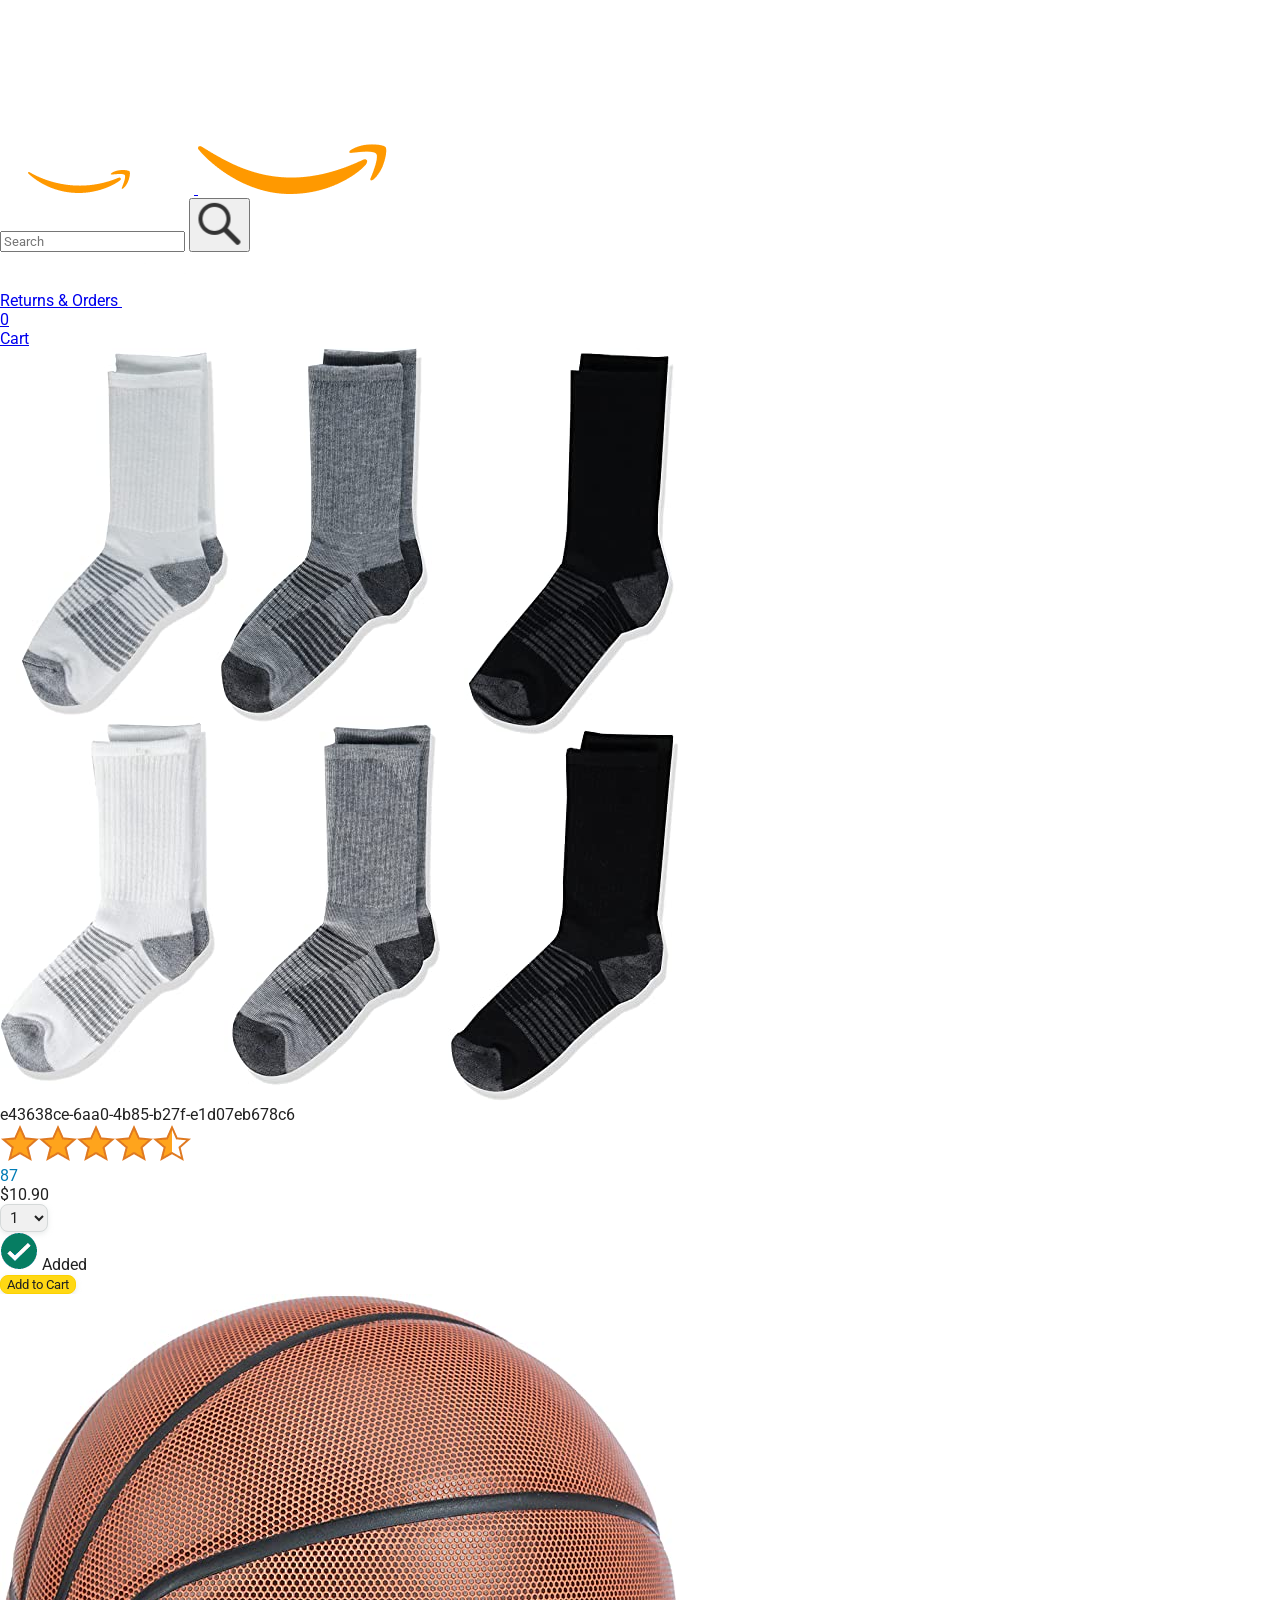
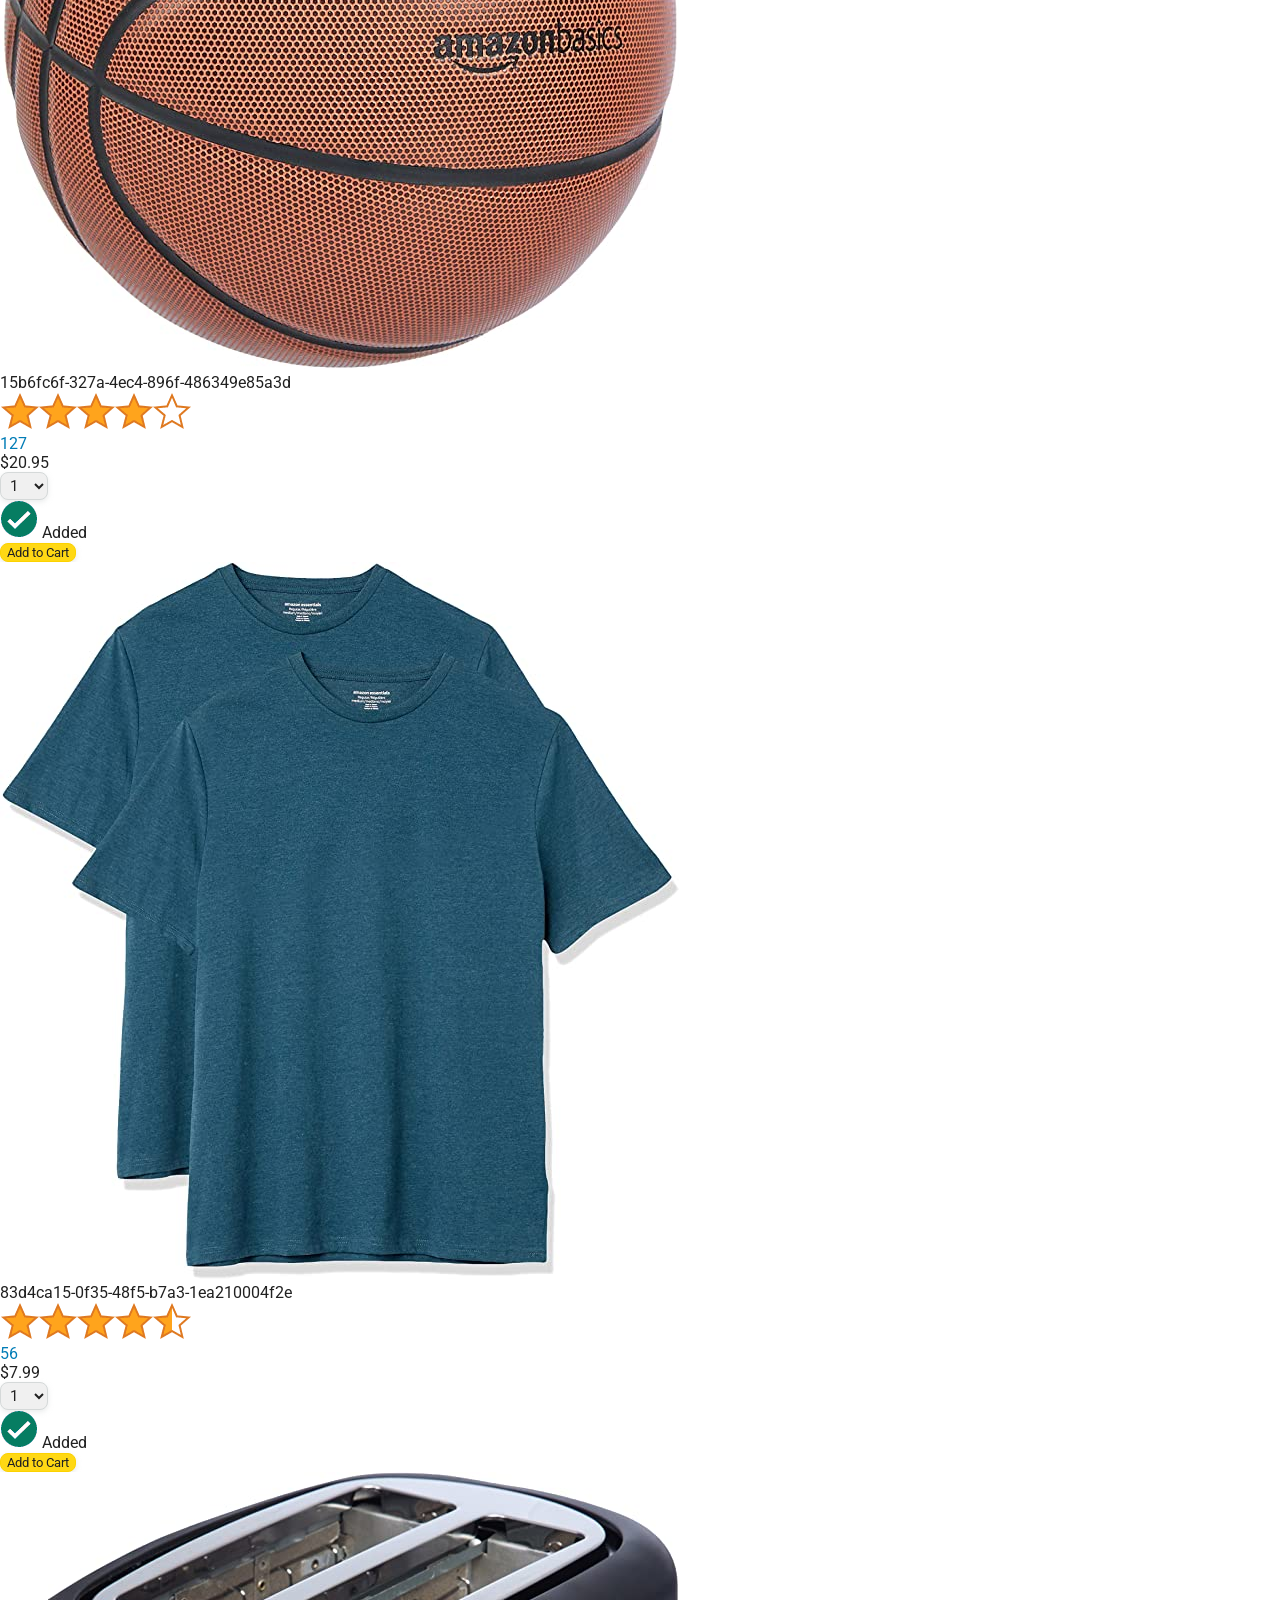
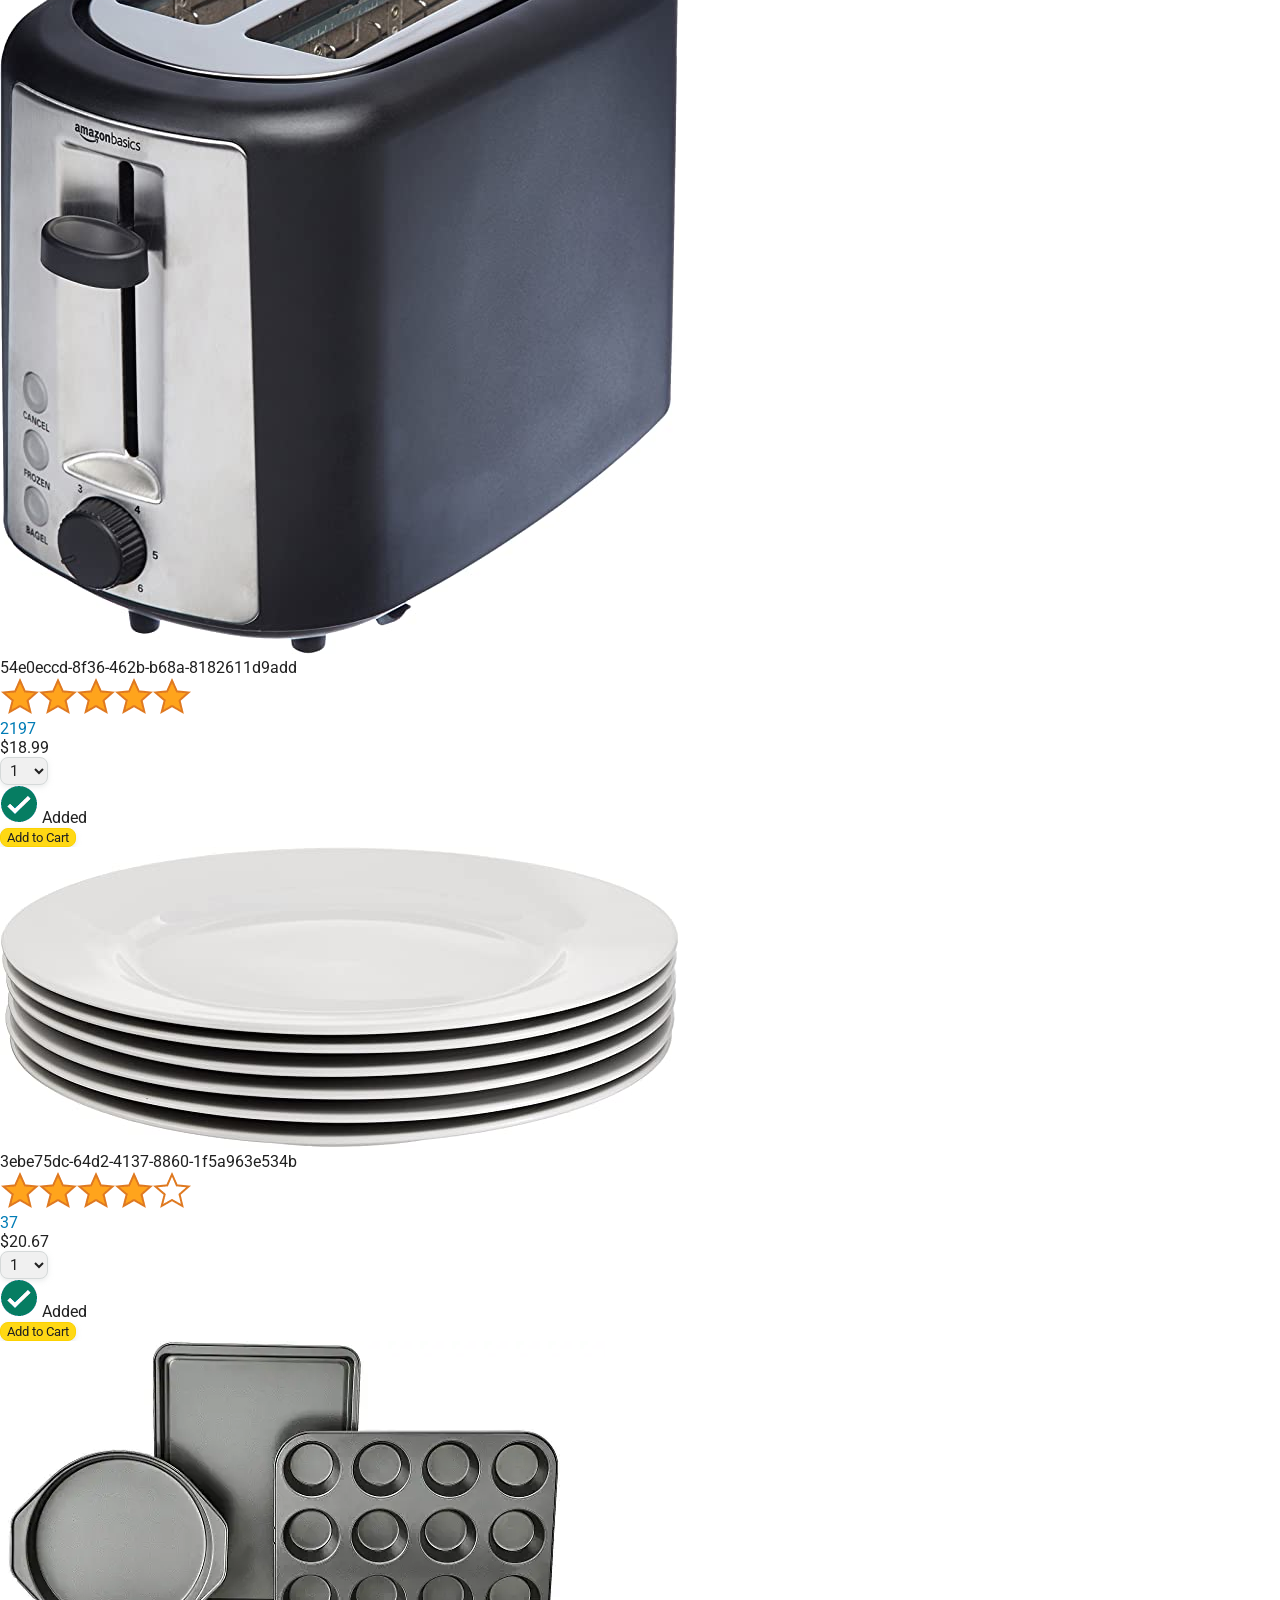
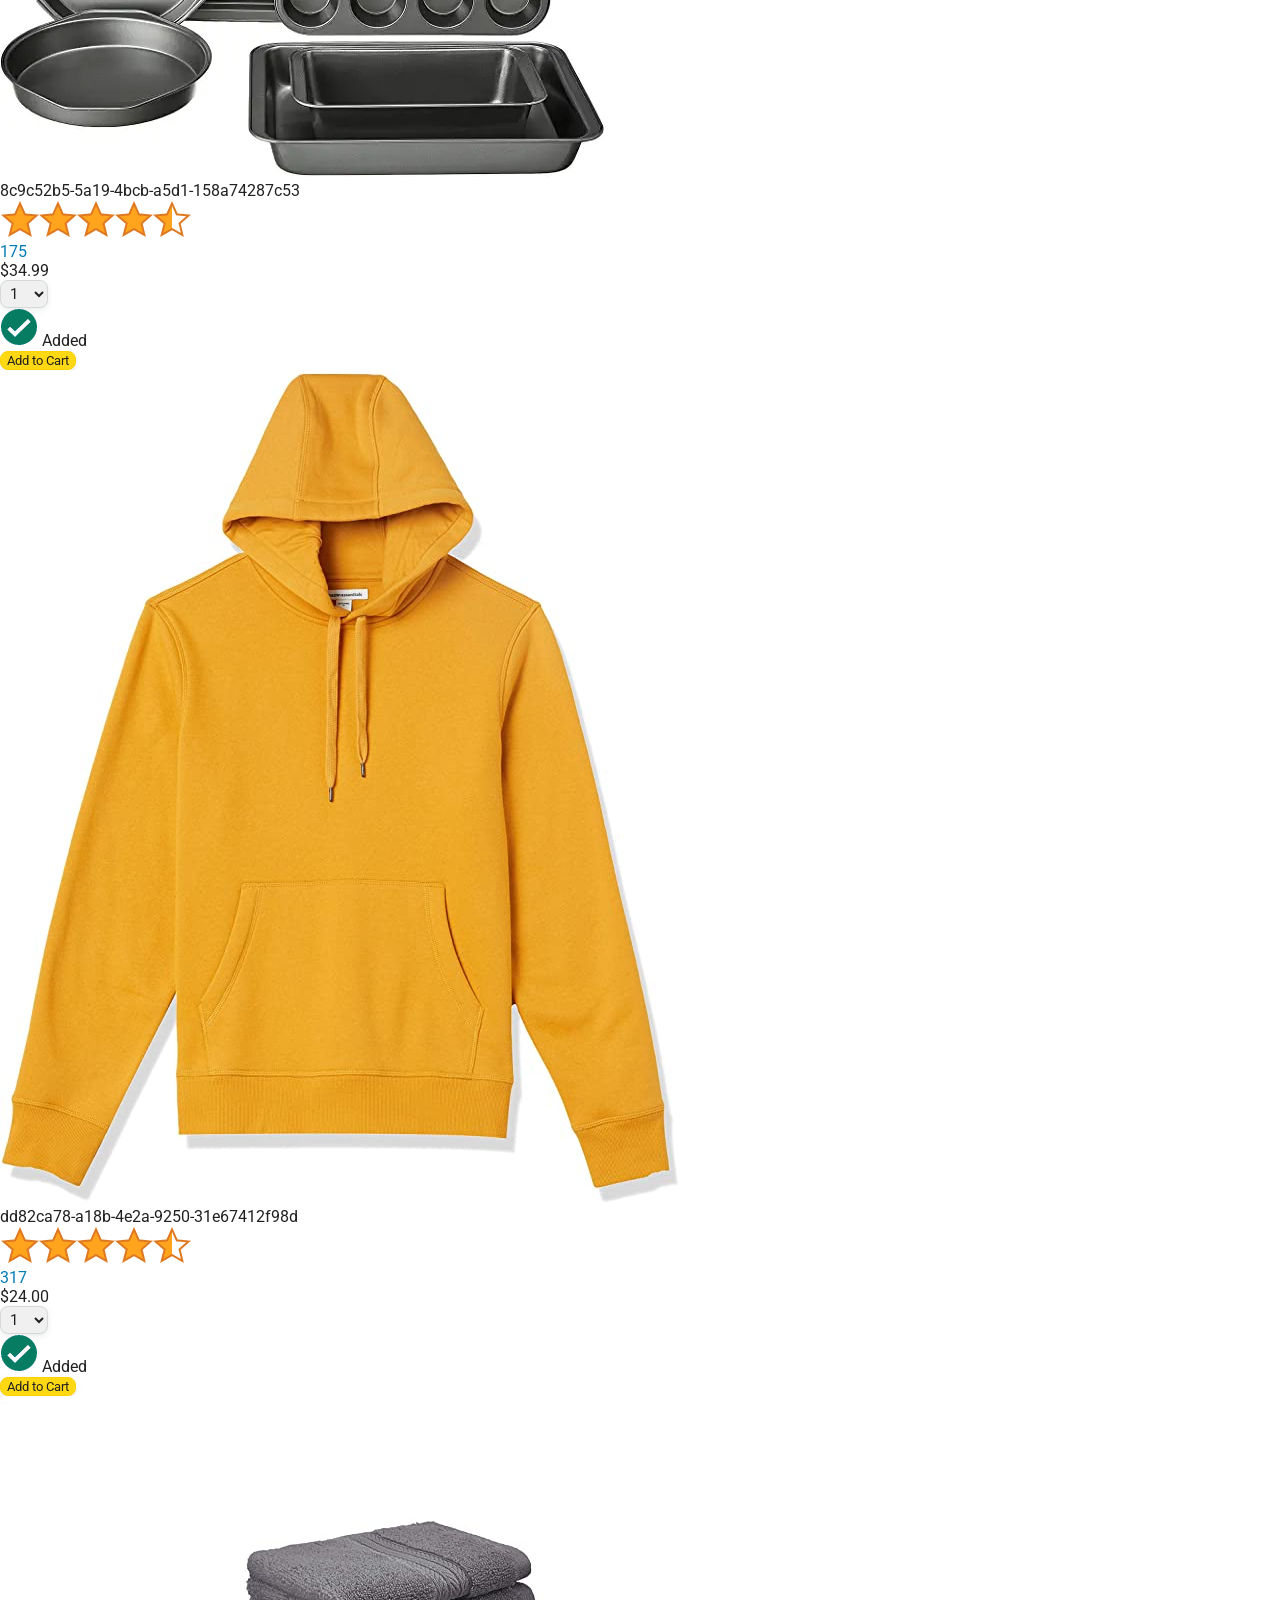
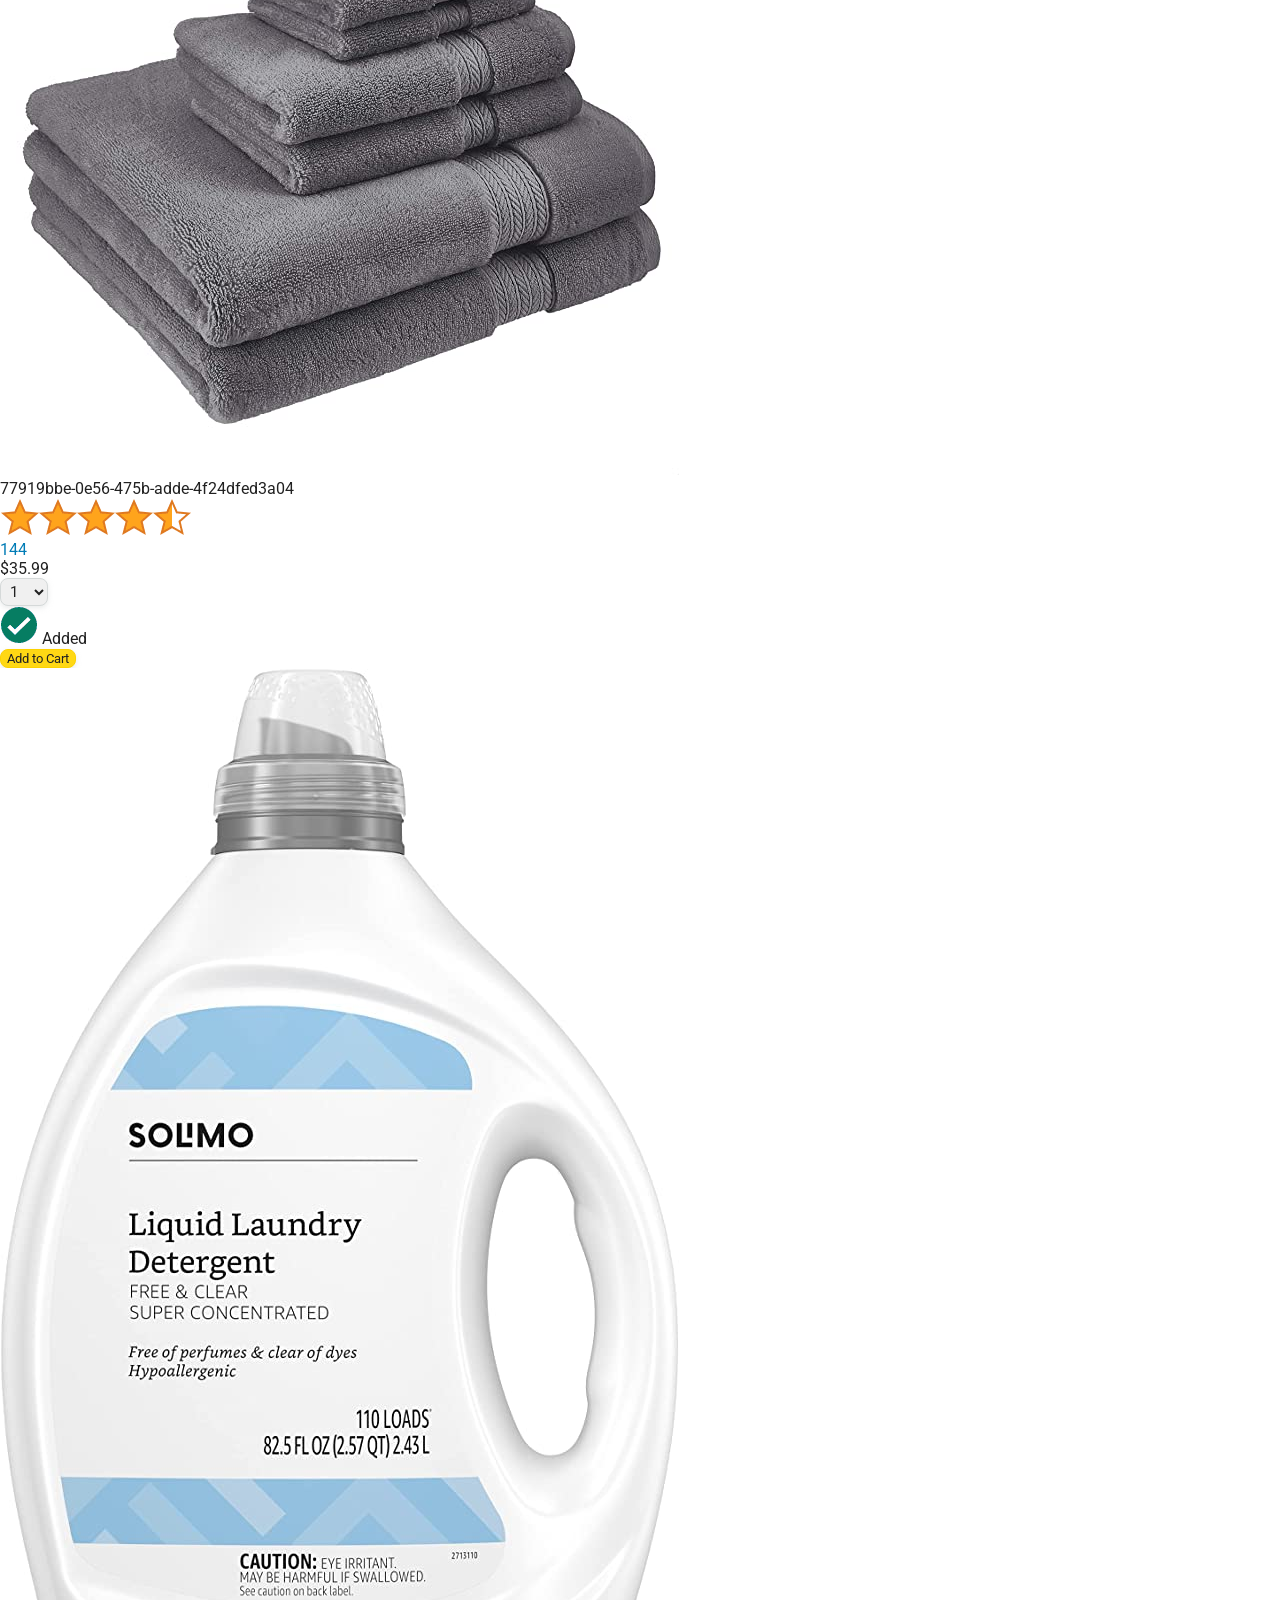
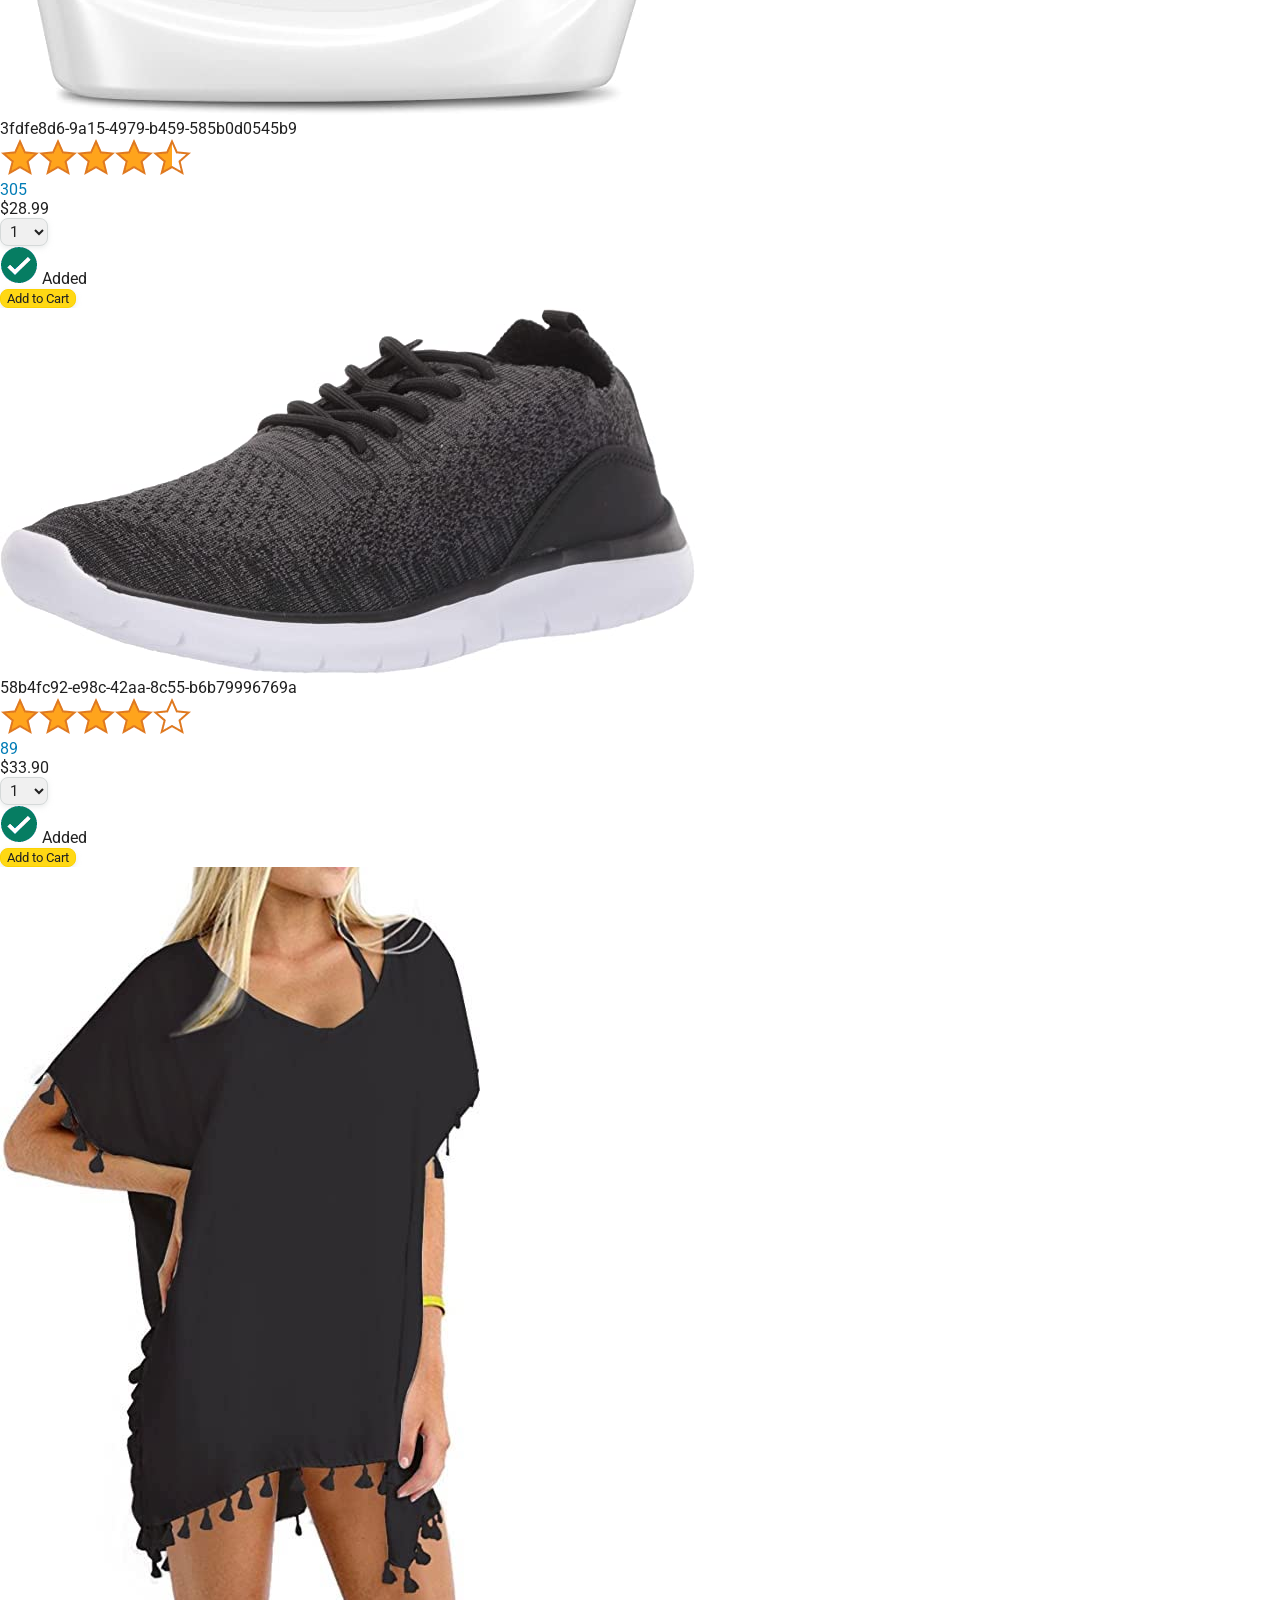
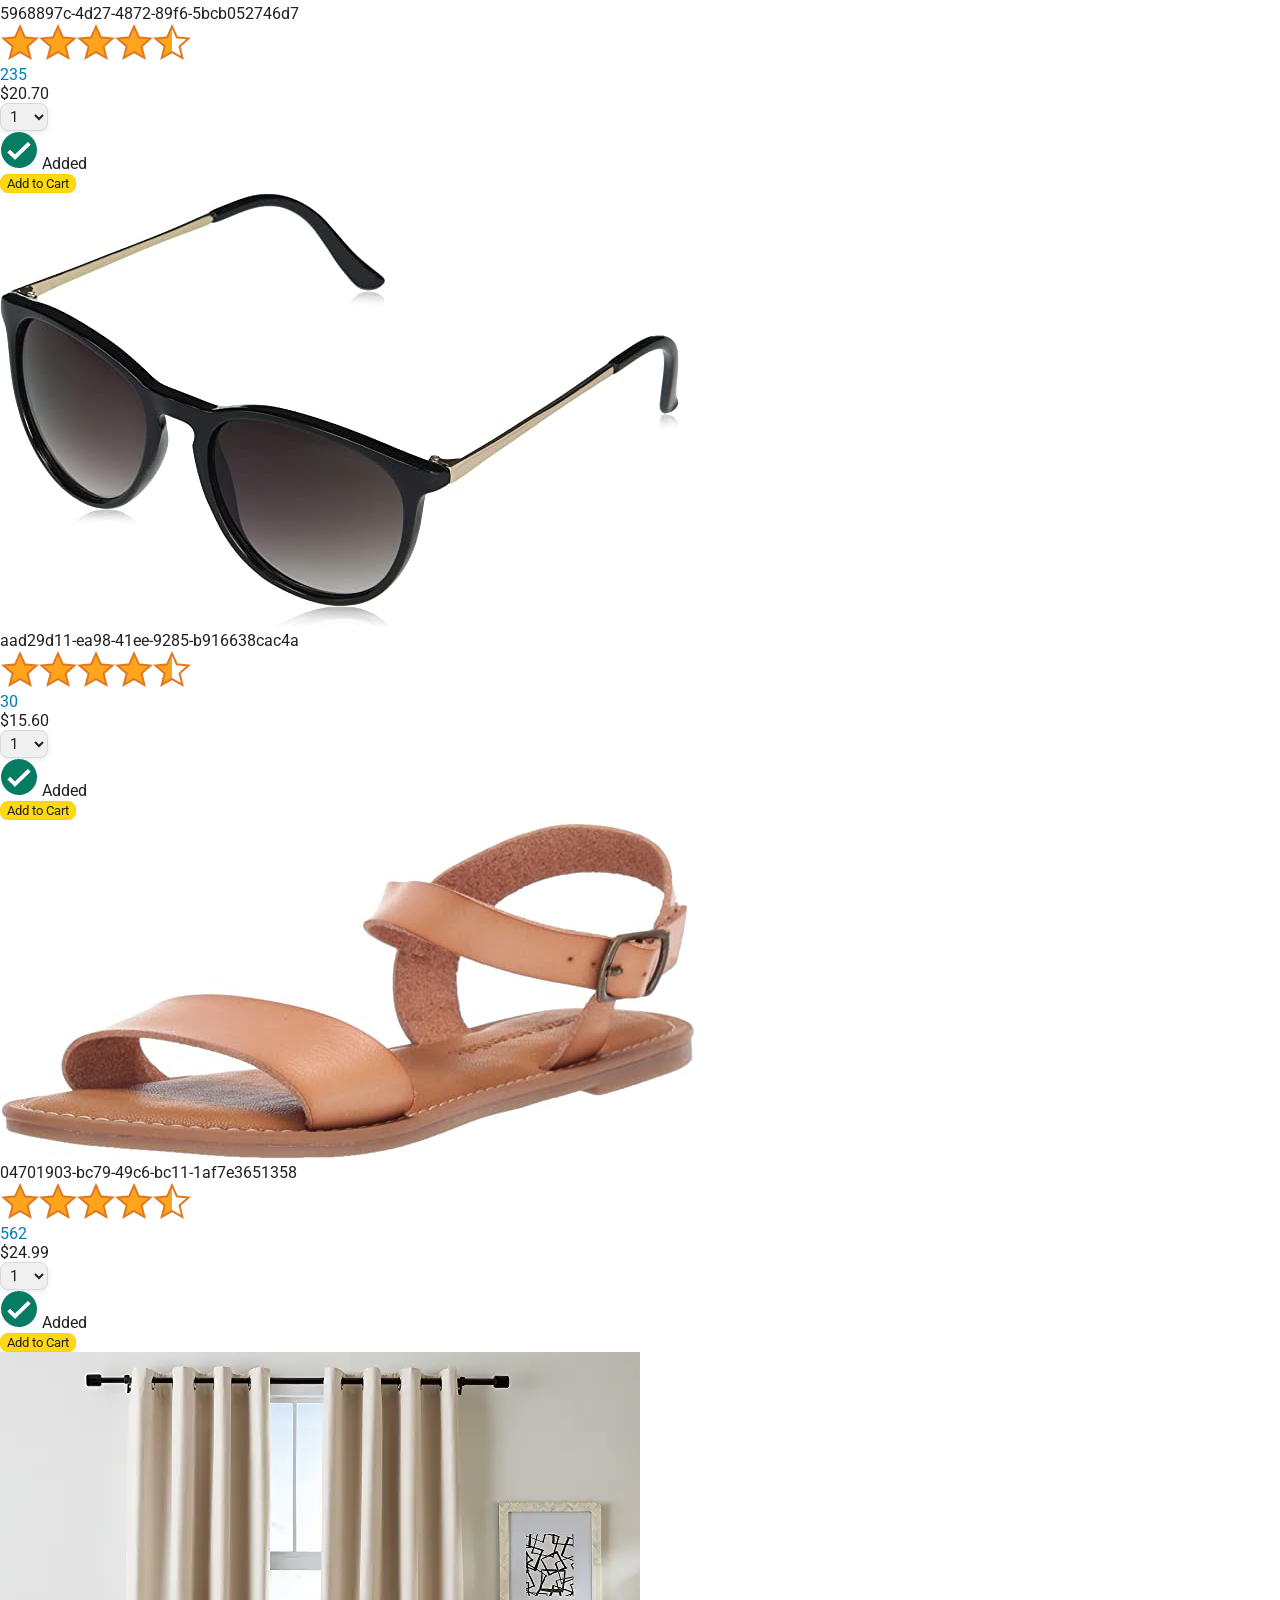
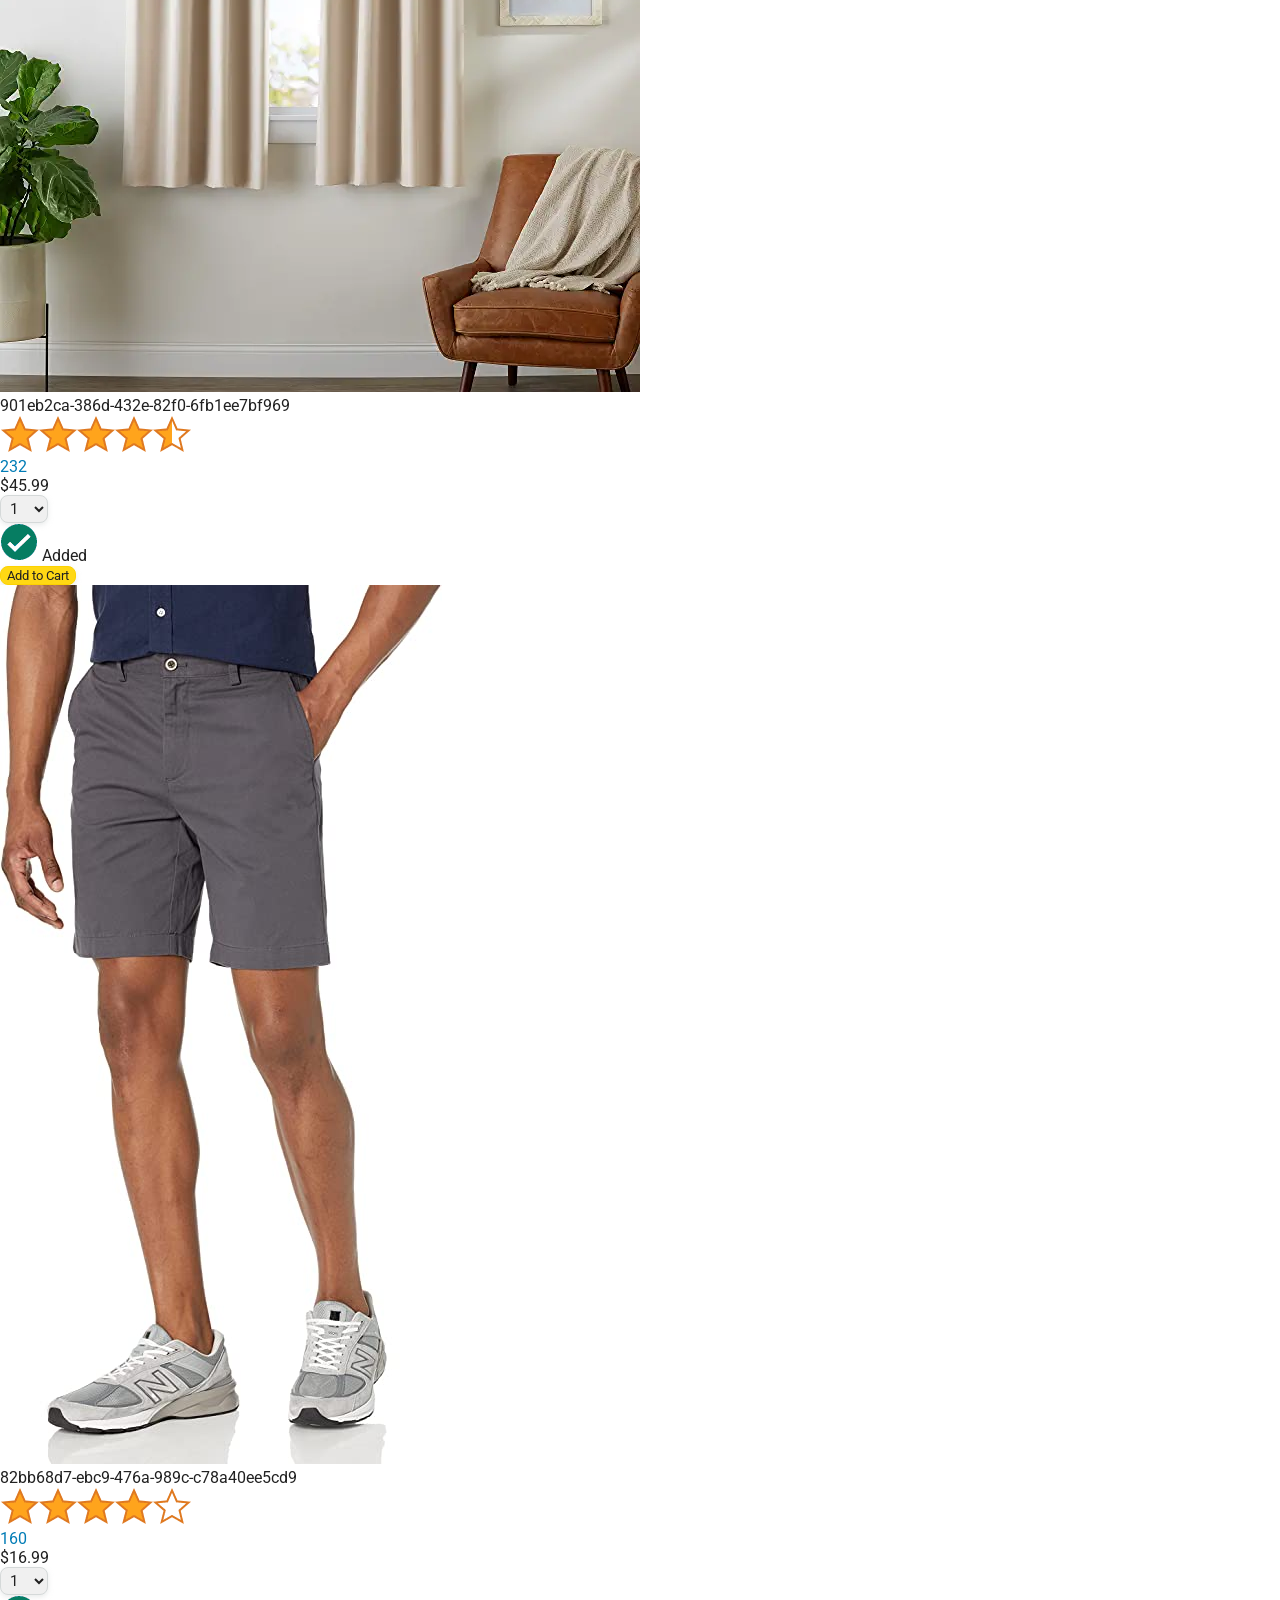
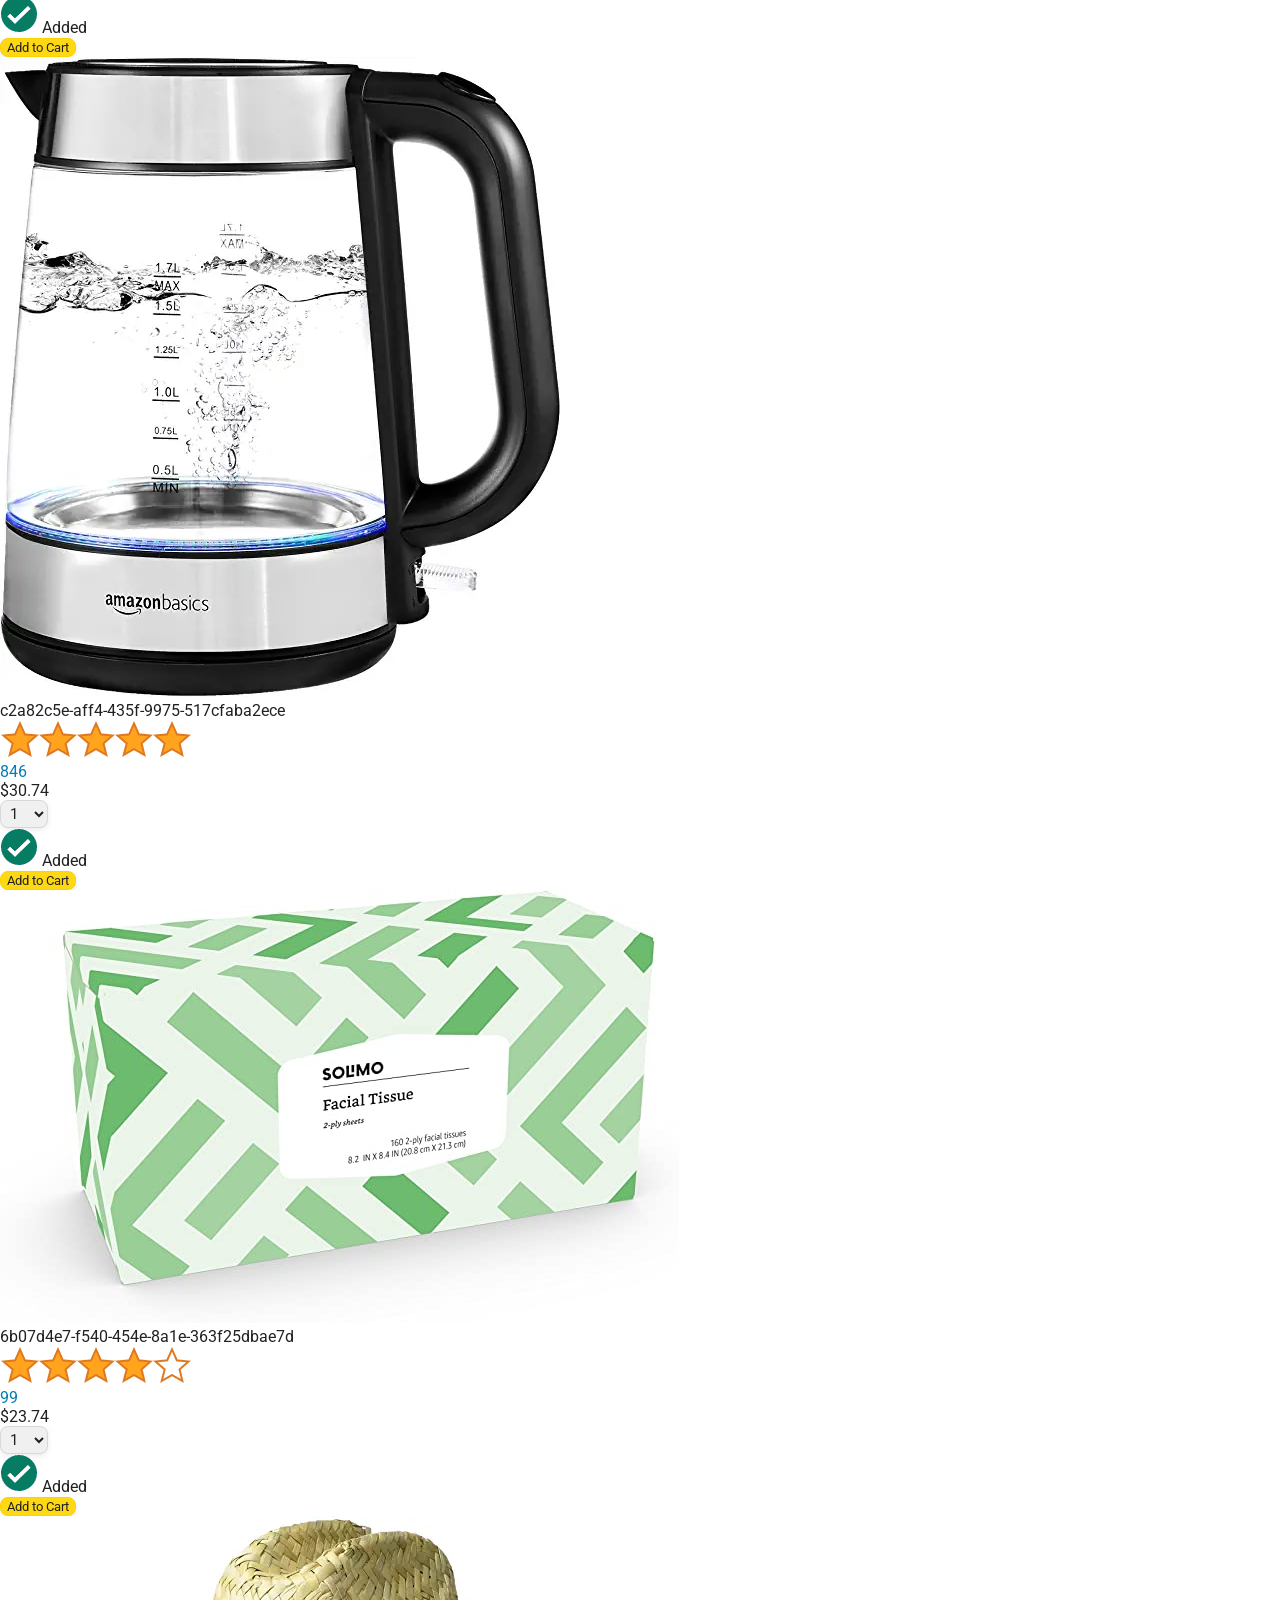
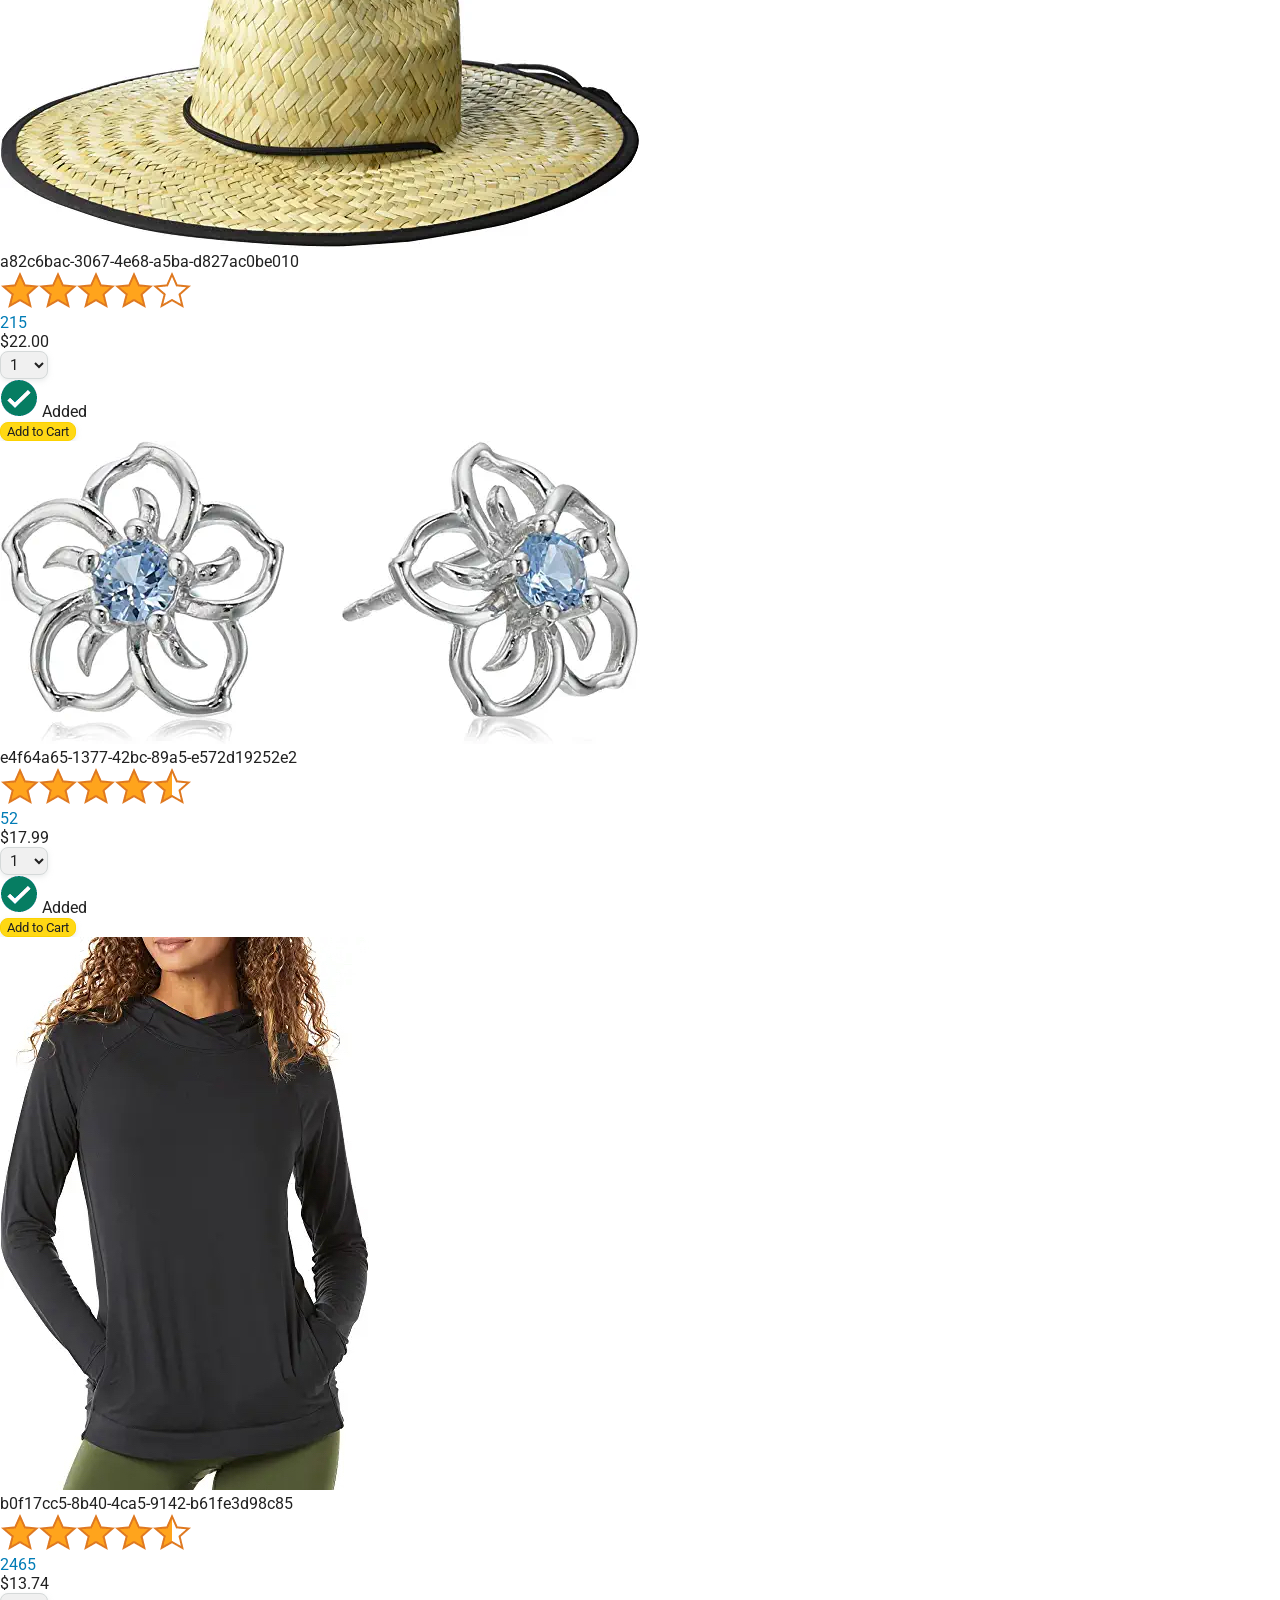
==== amazon.html @ c7f65129 "Make the cart Quantity interactive" ====
<!DOCTYPE html>
<html>
  <head>
    <title>Amazon Project</title>

    <!-- This code is needed for responsive design to work.
      (Responsive design = make the website look good on
      smaller screen sizes like a phone or a tablet). -->
    <meta name="viewport" content="width=device-width, initial-scale=1">

    <!-- Load a font called Roboto from Google Fonts. -->
    <link rel="preconnect" href="https://fonts.googleapis.com">
    <link rel="preconnect" href="https://fonts.gstatic.com" crossorigin>
    <link href="https://fonts.googleapis.com/css2?family=Roboto:wght@400;500;700&display=swap" rel="stylesheet">

    <!-- Here are the CSS files for this page. -->
    <link rel="stylesheet" href="styles/shared/general.css">
    <link rel="stylesheet" href="styles/shared/amazon-header.css">
    <link rel="stylesheet" href="styles/pages/amazon.css">
  </head>
  <body>
    <div class="amazon-header">
      <div class="amazon-header-left-section">
        <a href="amazon.html" class="header-link">
          <img class="amazon-logo"
            src="images/amazon-logo-white.png">
          <img class="amazon-mobile-logo"
            src="images/amazon-mobile-logo-white.png">
        </a>
      </div>

      <div class="amazon-header-middle-section">
        <input class="search-bar" type="text" placeholder="Search">

        <button class="search-button">
          <img class="search-icon" src="images/icons/search-icon.png">
        </button>
      </div>

      <div class="amazon-header-right-section">
        <a class="orders-link header-link" href="orders.html">
          <span class="returns-text">Returns</span>
          <span class="orders-text">& Orders</span>
        </a>

        <a class="cart-link header-link" href="checkout.html">
          <img class="cart-icon" src="images/icons/cart-icon.png">
          <div class="cart-quantity js-cart-quantity">0</div>
          <div class="cart-text">Cart</div>
        </a>
      </div>
    </div>
    
    <div class="main">
      <div class="products-grid js-products-grid">
        
      </div>
    </div>
    <script src="data/cart.js"></script>
    <script src="data/products.js"></script>
    <script src="scripts/amazon.js"></script>
  </body>
</html>
---- styles/shared/general.css ----
body {
  font-family: Roboto, Arial;
  color: rgb(33, 33, 33);
  /* The <body> element has a default margin of 8px
     on all sides. This removes the default margins. */
  margin: 0;
}

/* <p> elements have a default margin on the top
   and bottom. This removes the default margins. */
p {
  margin: 0;
}

button {
  cursor: pointer;
}

select {
  cursor: pointer;
}

input, select, button {
  font-family: Roboto, Arial;
}

.button-primary {
  color: rgb(33, 33, 33);
  background-color: rgb(255, 216, 20);
  border: 1px solid rgb(252, 210, 0);
  border-radius: 8px;
  cursor: pointer;
  box-shadow: 0 2px 5px rgba(213, 217, 217, 0.5);
}

.button-primary:hover {
  background-color: rgb(247, 202, 0);
  border: 1px solid rgb(242, 194, 0);
}

.button-primary:active {
  background: rgb(255, 216, 20);
  border-color: rgb(252, 210, 0);
  box-shadow: none;
}

.button-secondary {
  color: rgb(33, 33, 33);
  background: white;
  border: 1px solid rgb(213, 217, 217);
  border-radius: 8px;
  cursor: pointer;
  box-shadow: 0 2px 5px rgba(213, 217, 217, 0.5);
}

.button-secondary:hover {
  background-color: rgb(247, 250, 250);
}

.button-secondary:active {
  background-color: rgb(237, 253, 255);
  box-shadow: none;
}

/* These styles will limit text to 2 lines. Anything
   beyond 2 lines will be replaced with "..."
   You can find this code by using an A.I. tool or by
   searching in Google.
   https://css-tricks.com/almanac/properties/l/line-clamp/ */
.limit-text-to-2-lines {
  display: -webkit-box;
  -webkit-line-clamp: 2;
  -webkit-box-orient: vertical;
  overflow: hidden;
}

.link-primary {
  color: rgb(1, 124, 182);
  cursor: pointer;
}

.link-primary:hover {
  color: rgb(196, 80, 0);
}

/* Styles for dropdown selectors. */
select {
  color: rgb(33, 33, 33);
  background-color: rgb(240, 240, 240);
  border: 1px solid rgb(213, 217, 217);
  border-radius: 8px;
  padding: 3px 5px;
  font-size: 15px;
  cursor: pointer;
  box-shadow: 0 2px 5px rgba(213, 217, 217, 0.5);
}

select:focus,
input:focus {
  outline: 2px solid rgb(255, 153, 0);
}
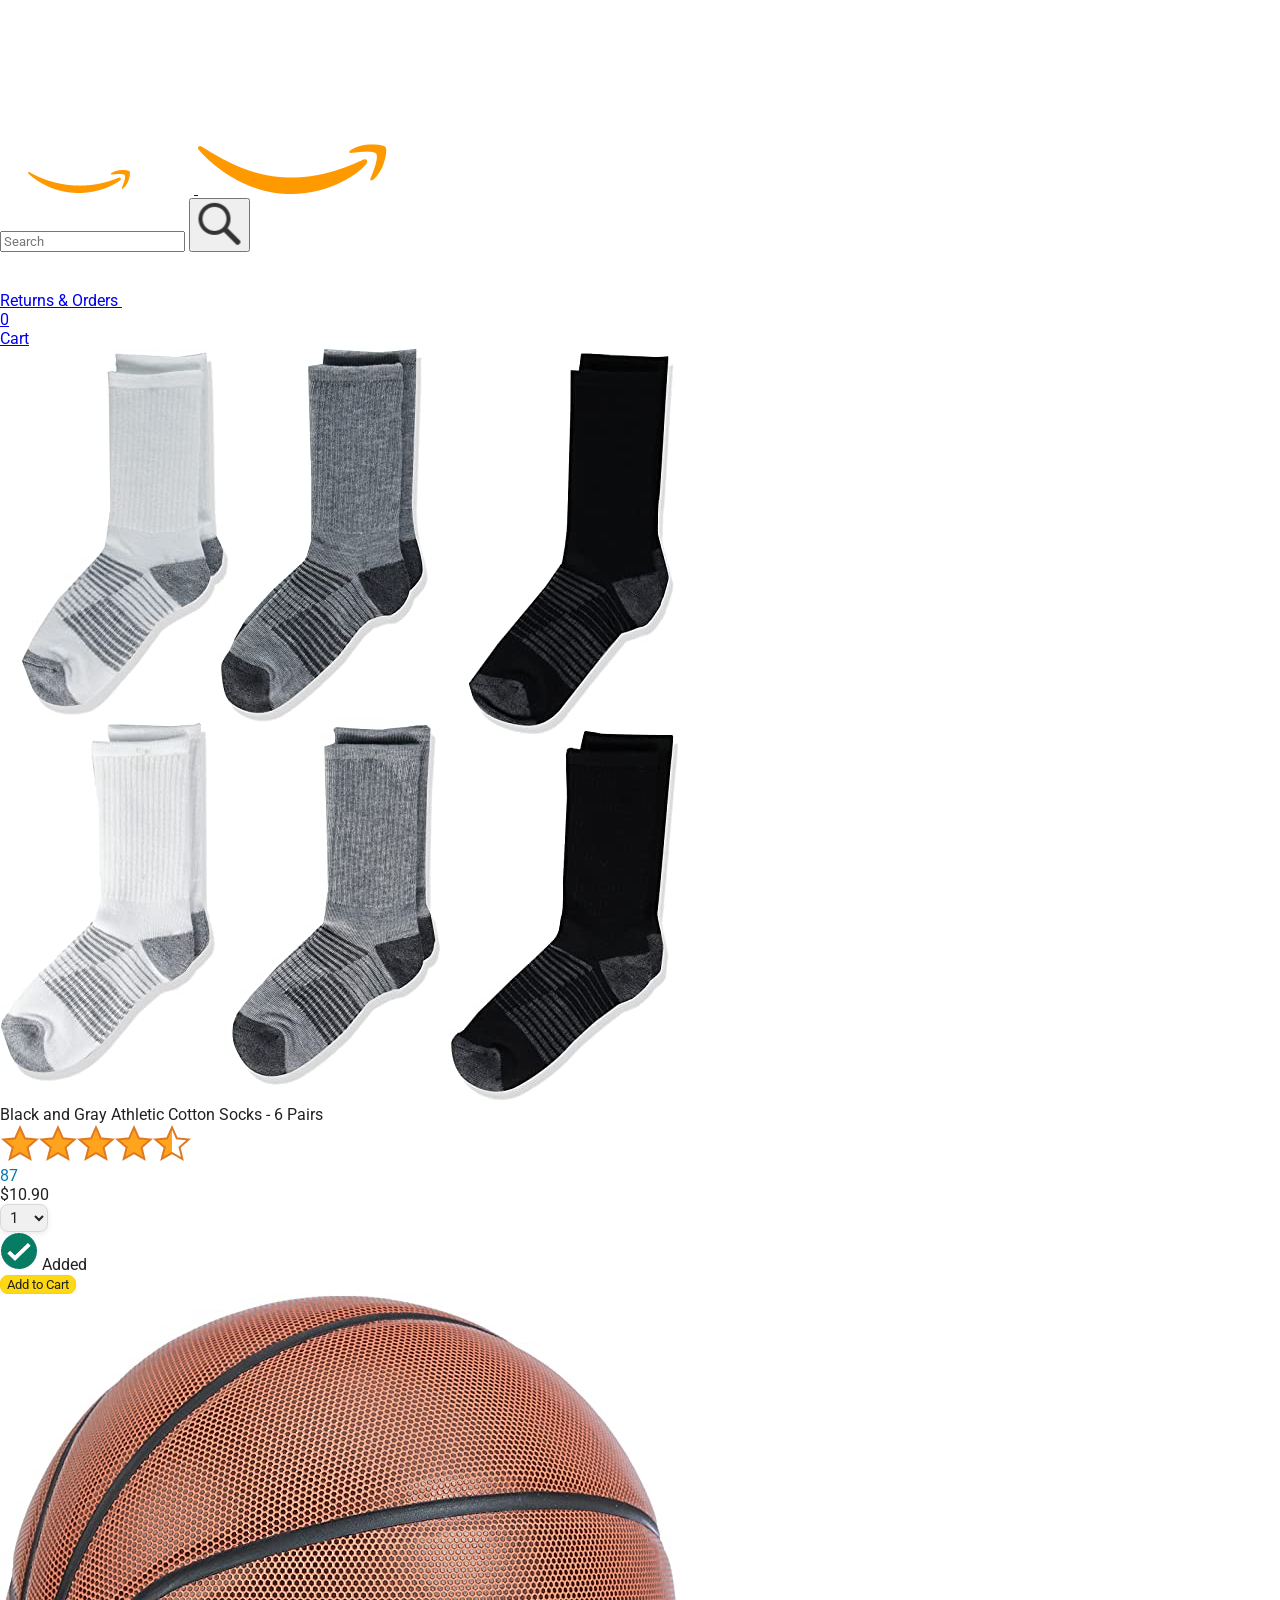
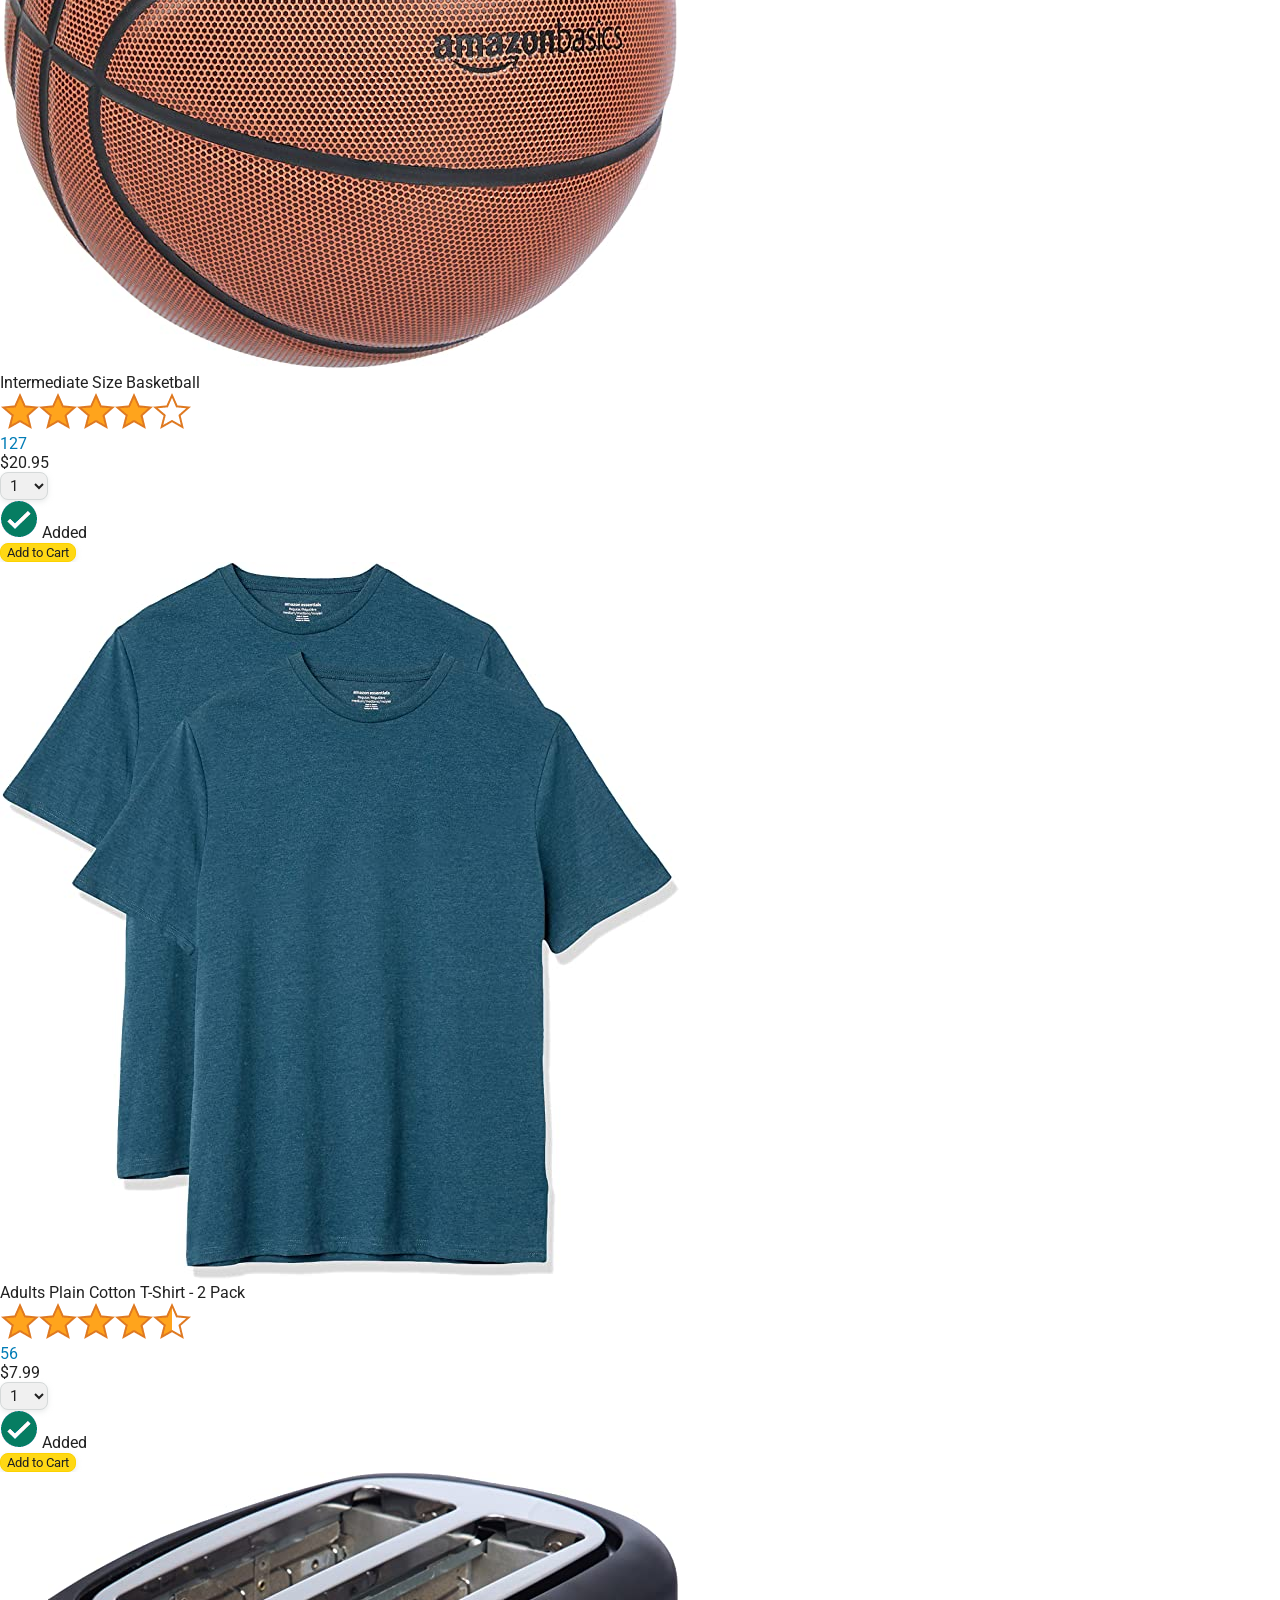
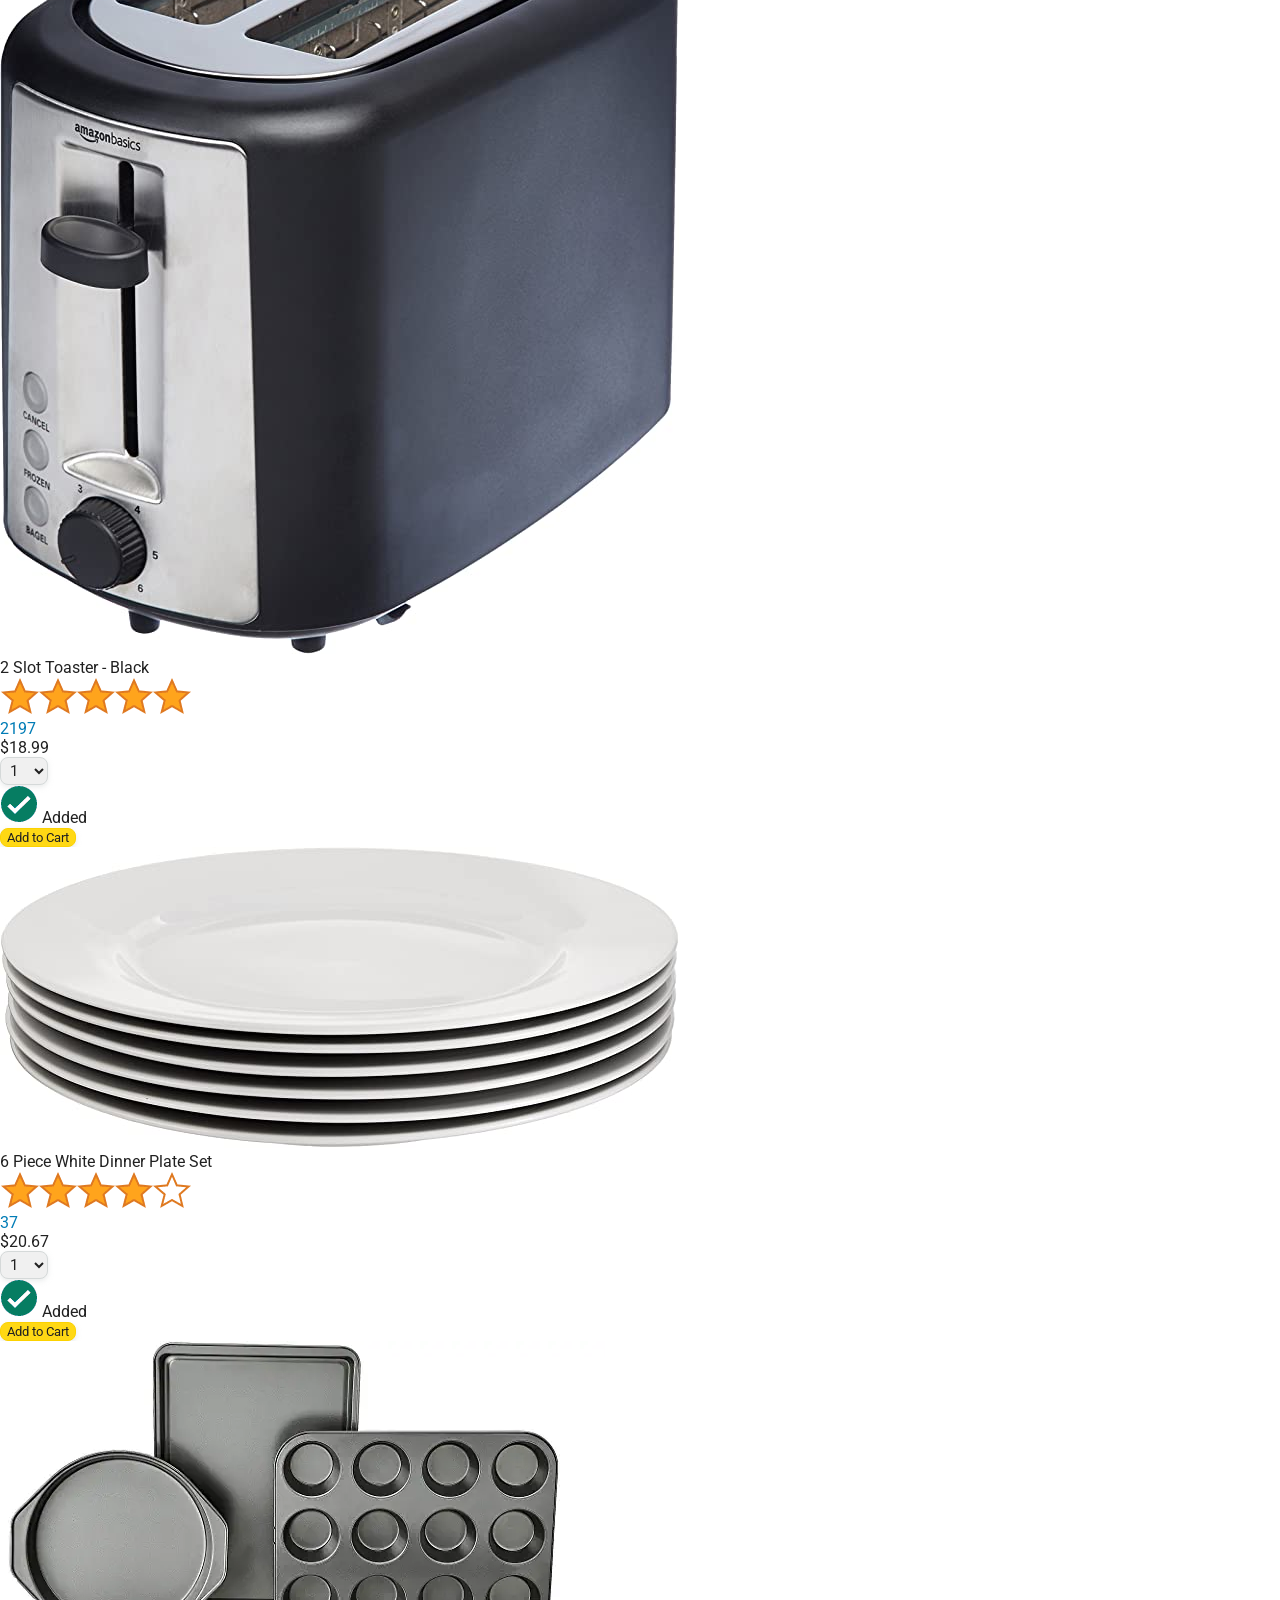
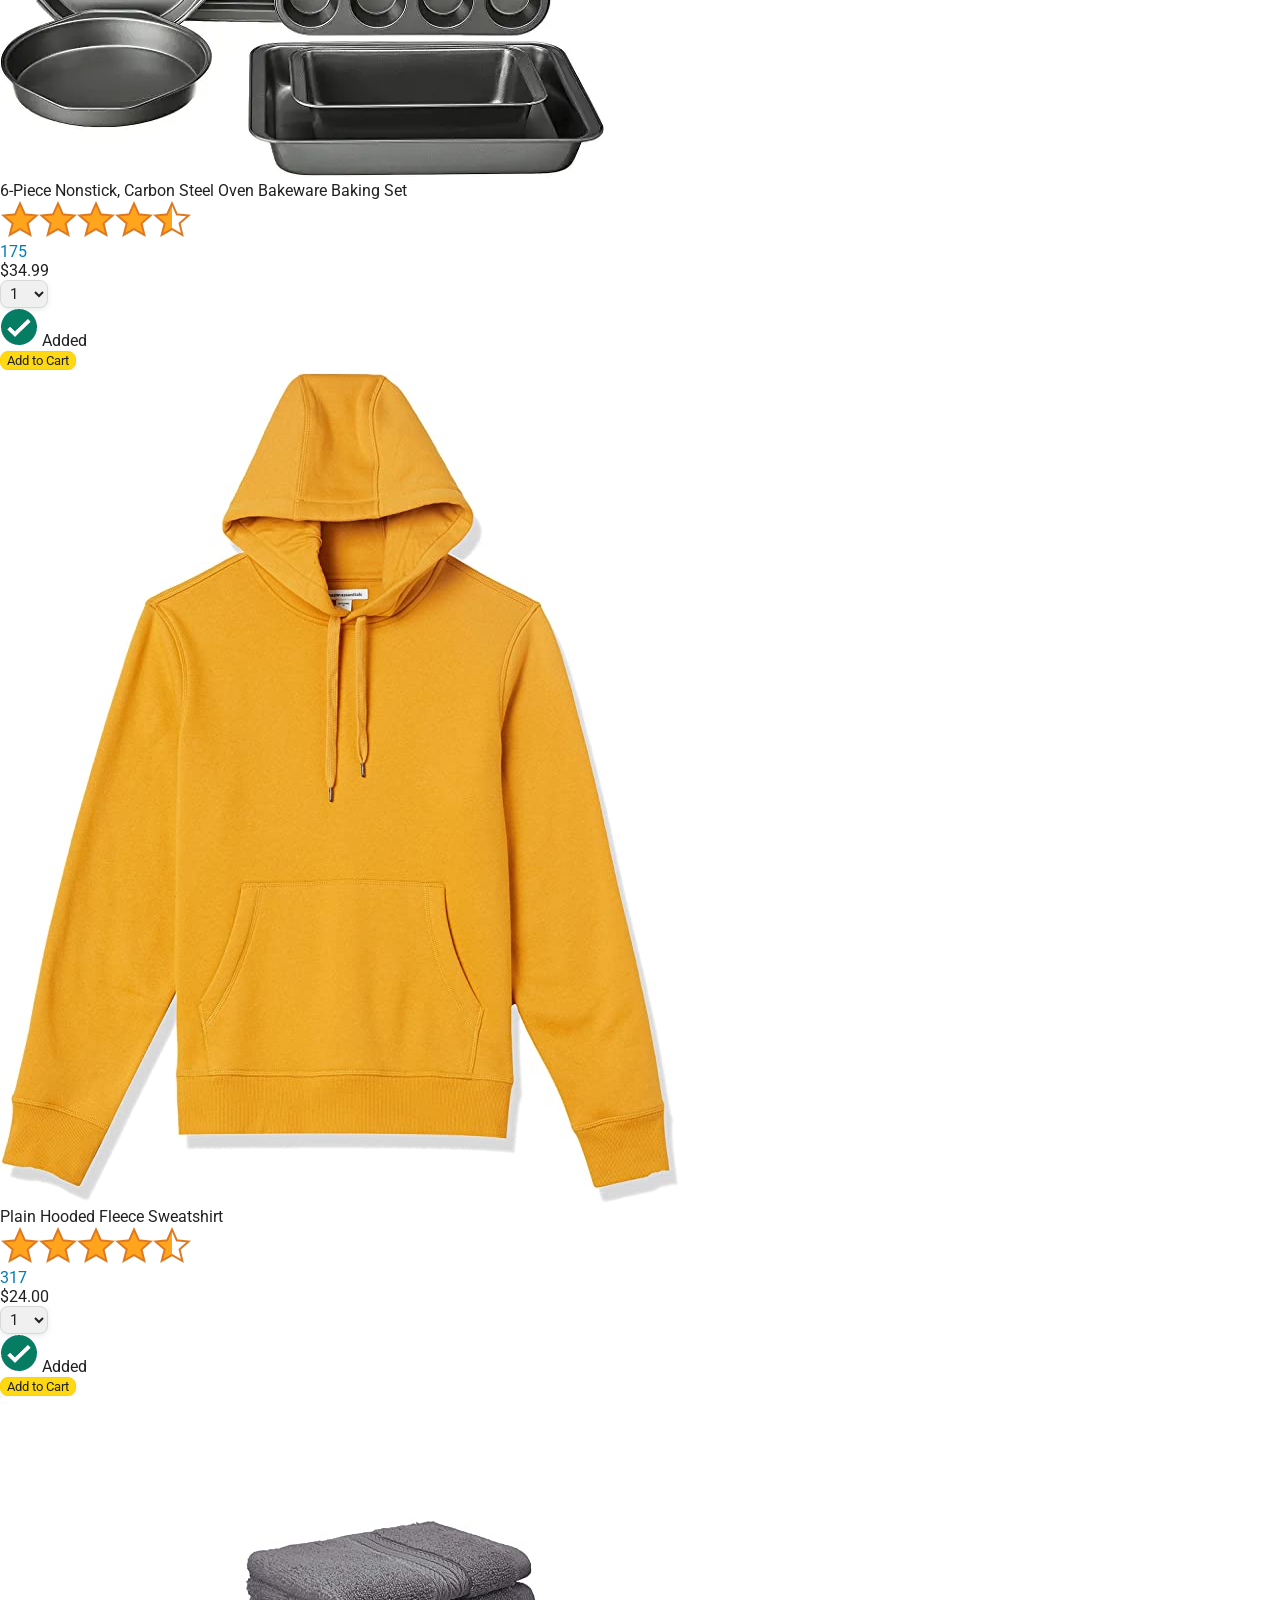
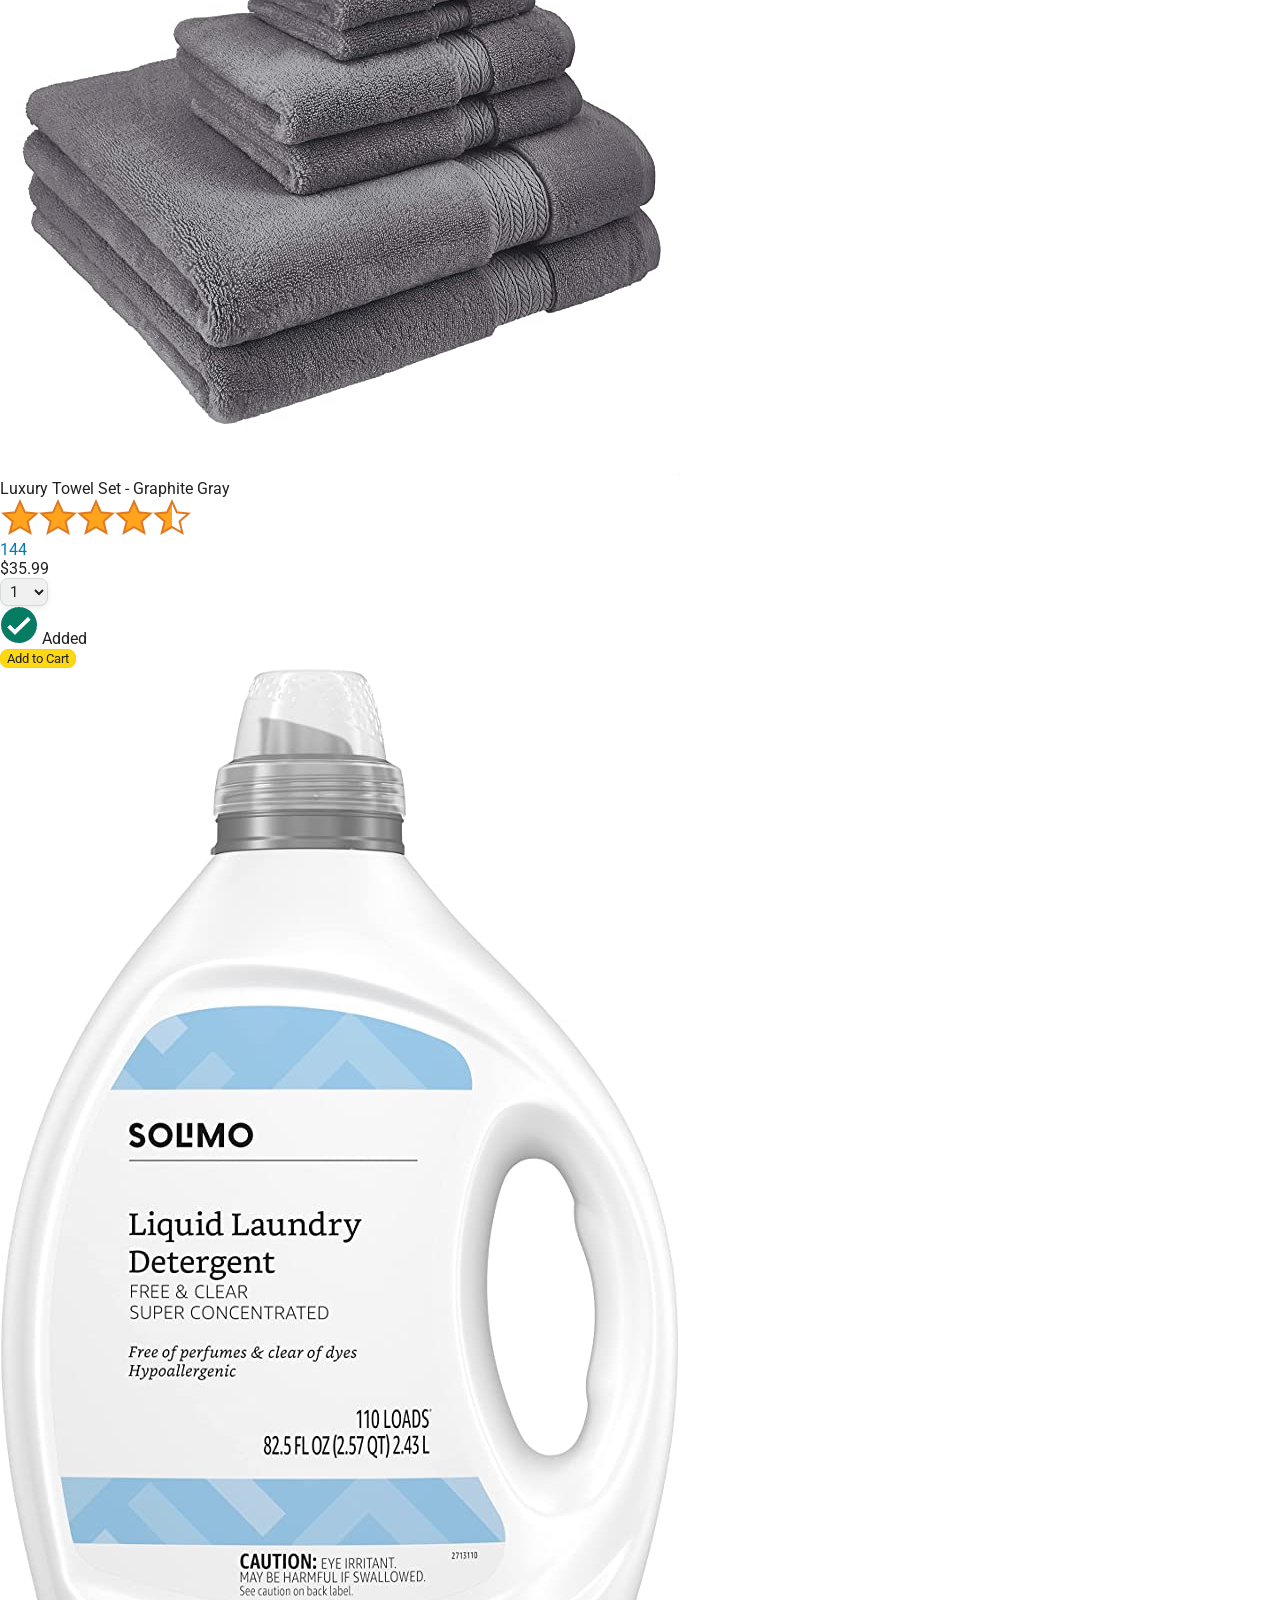
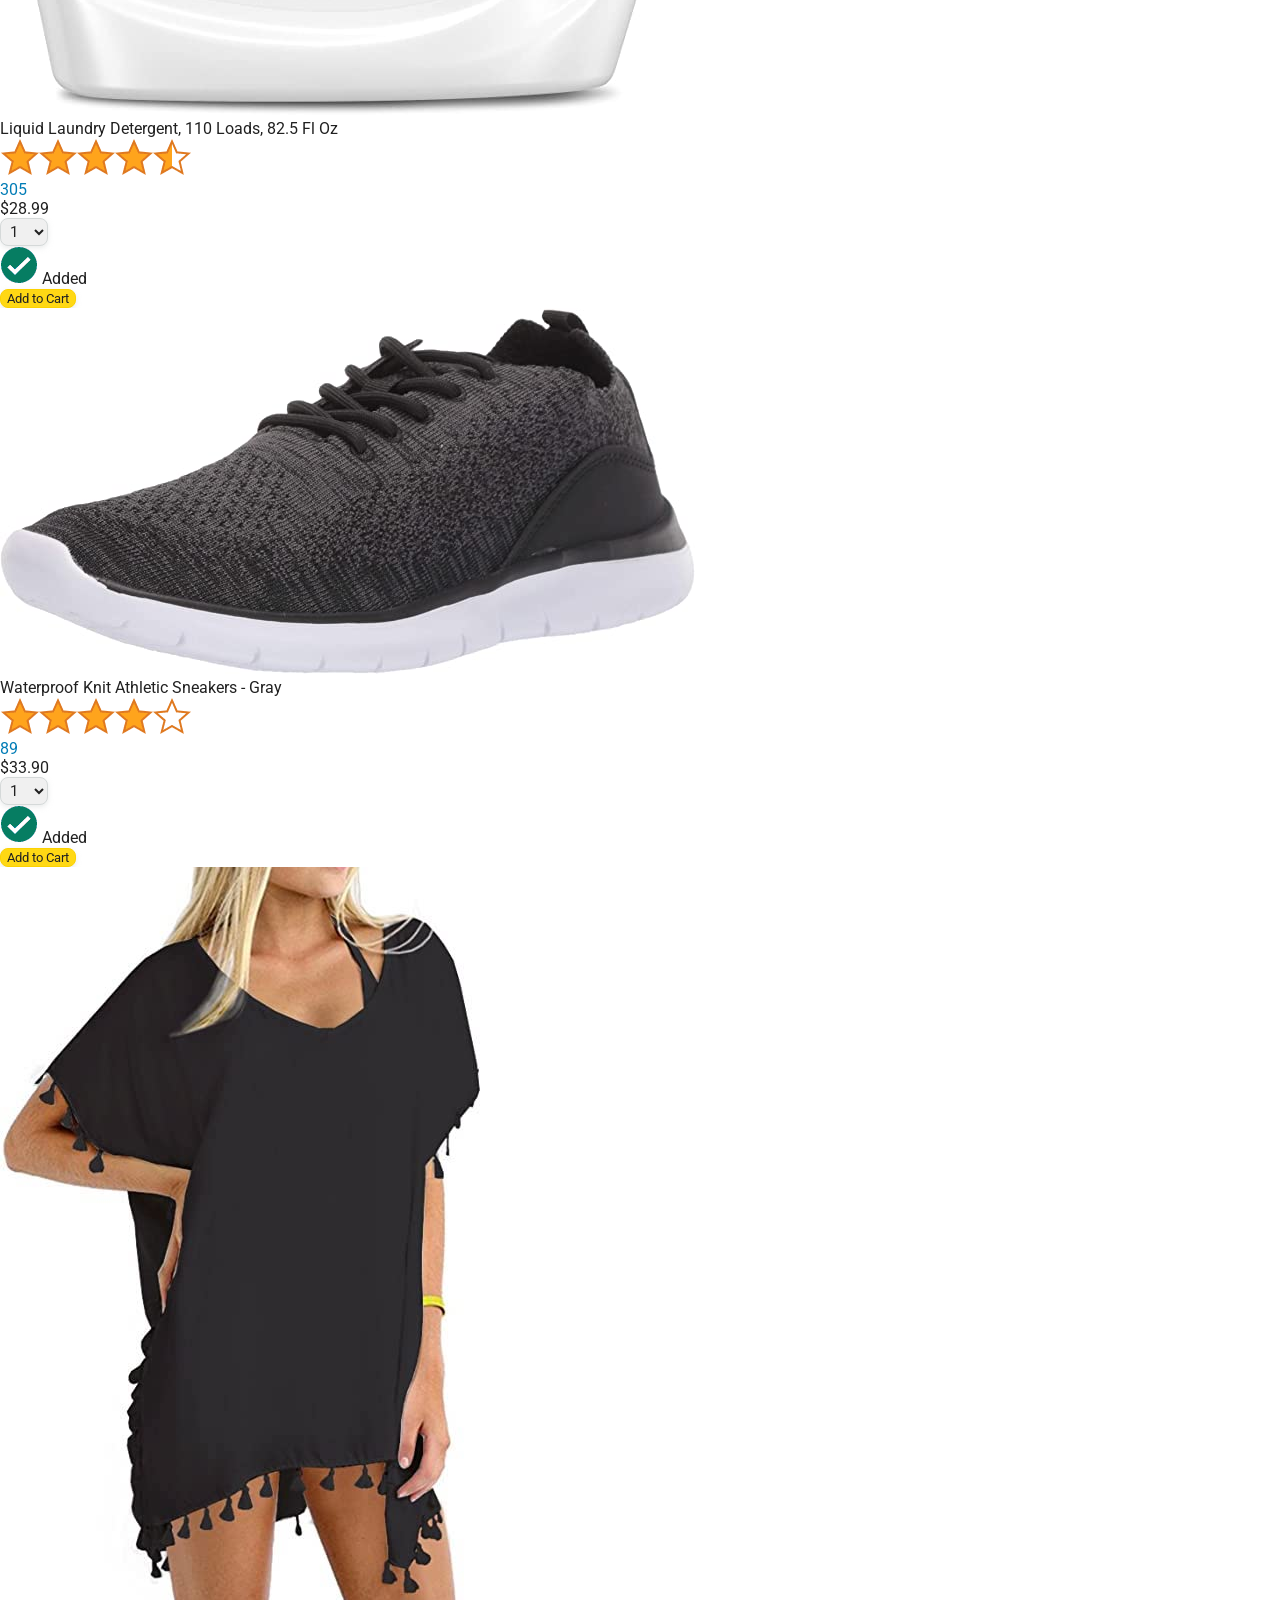
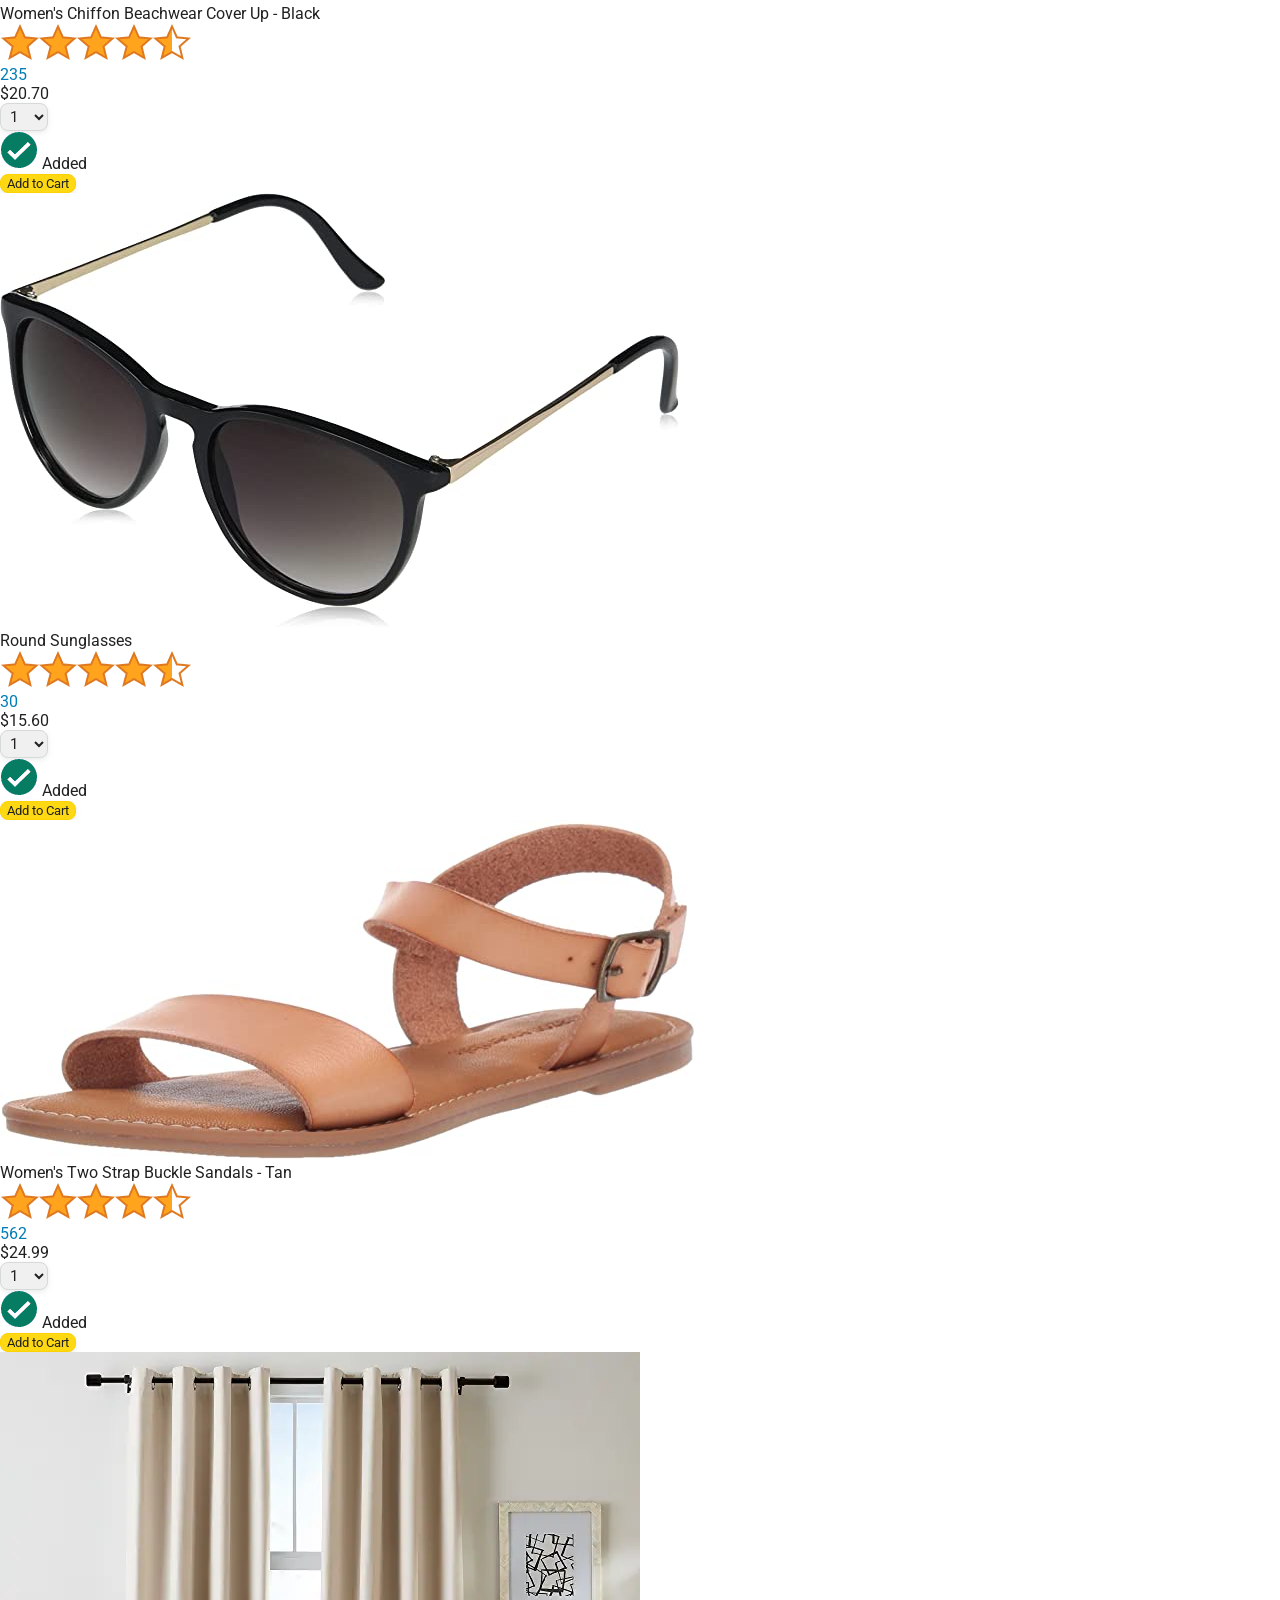
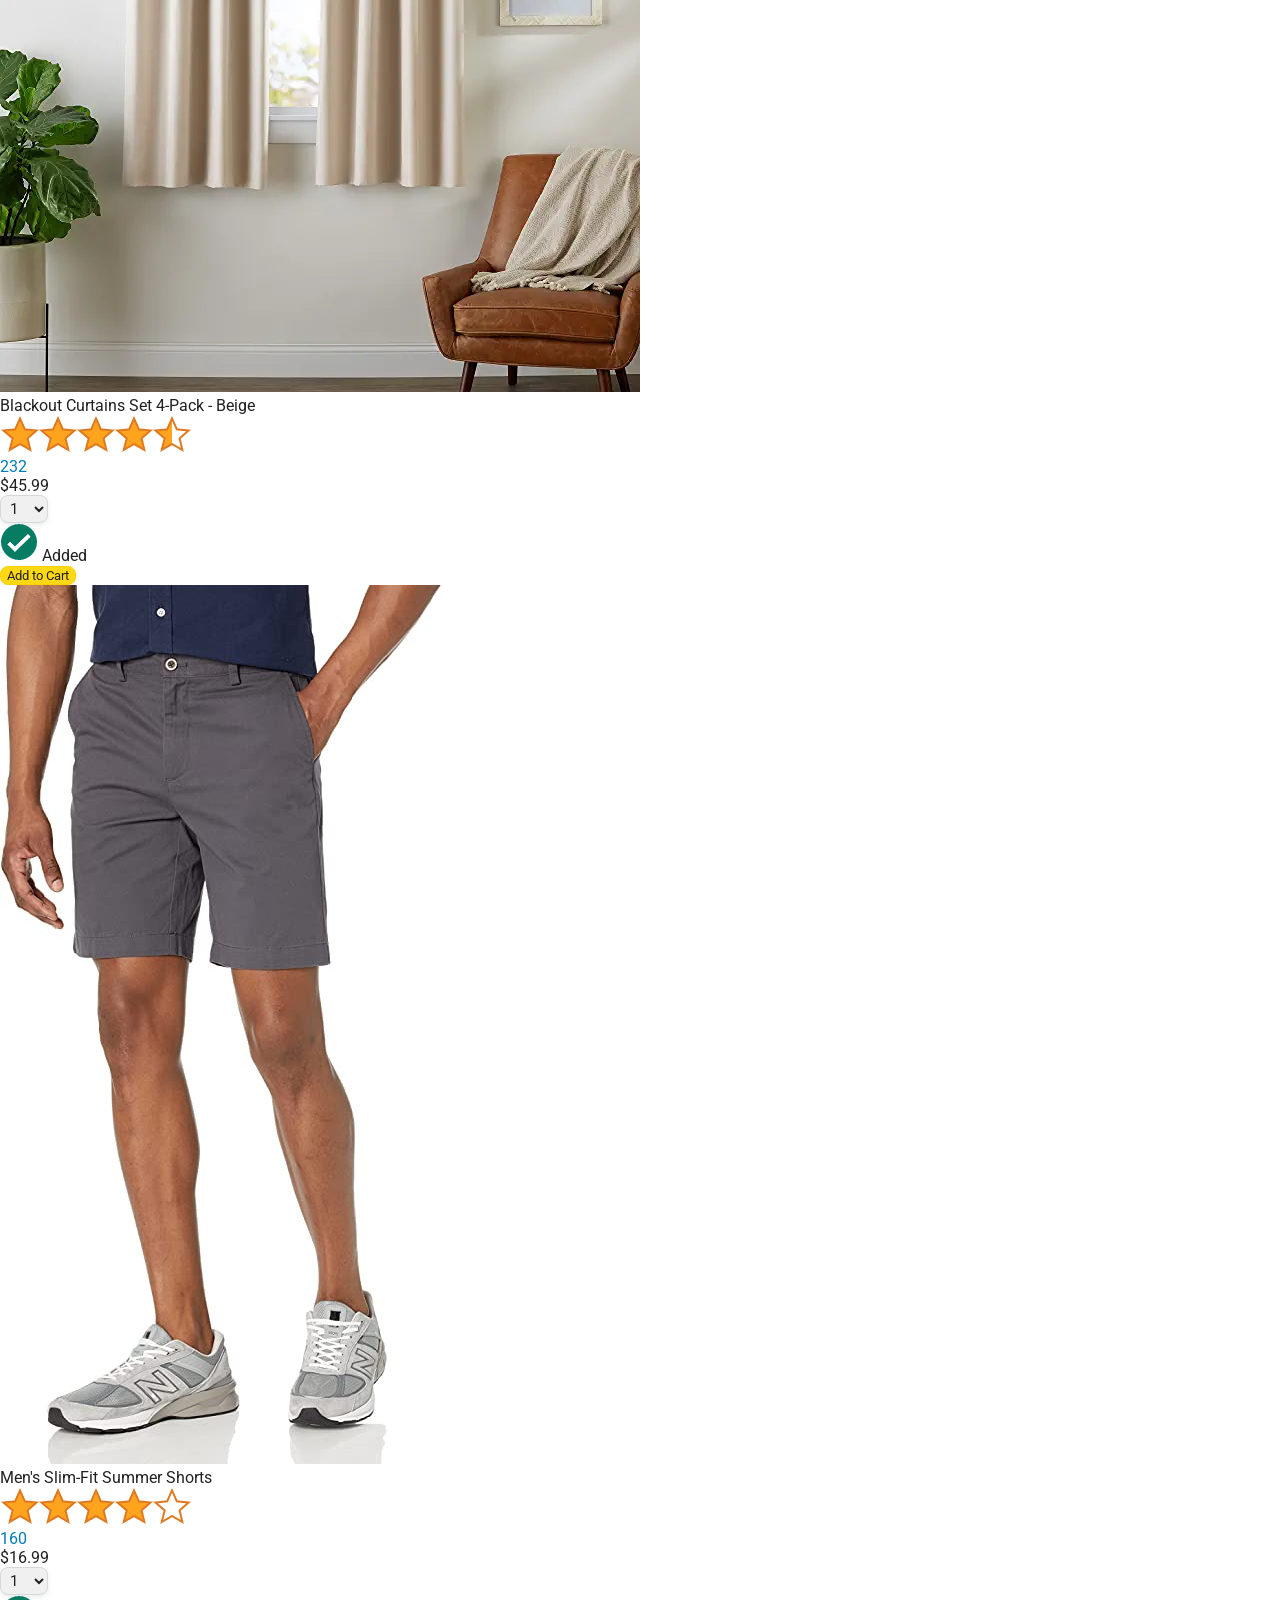
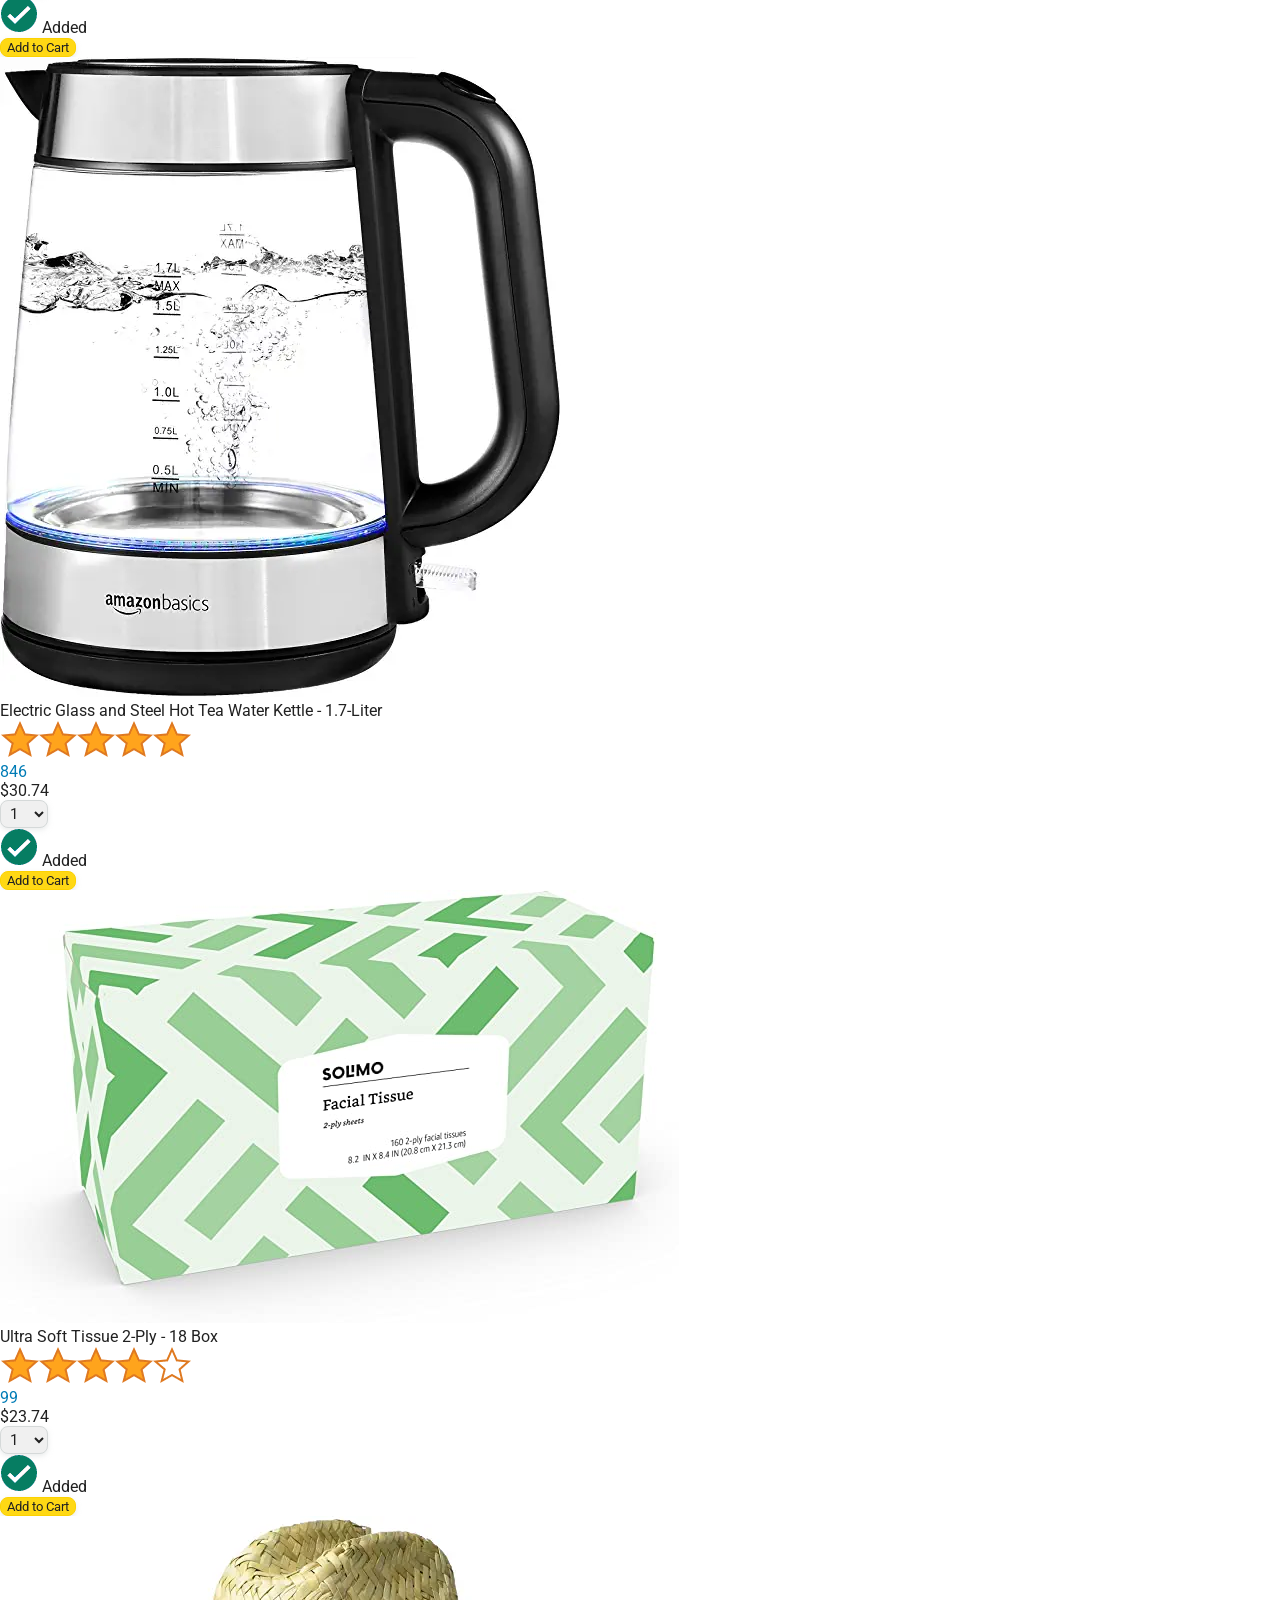
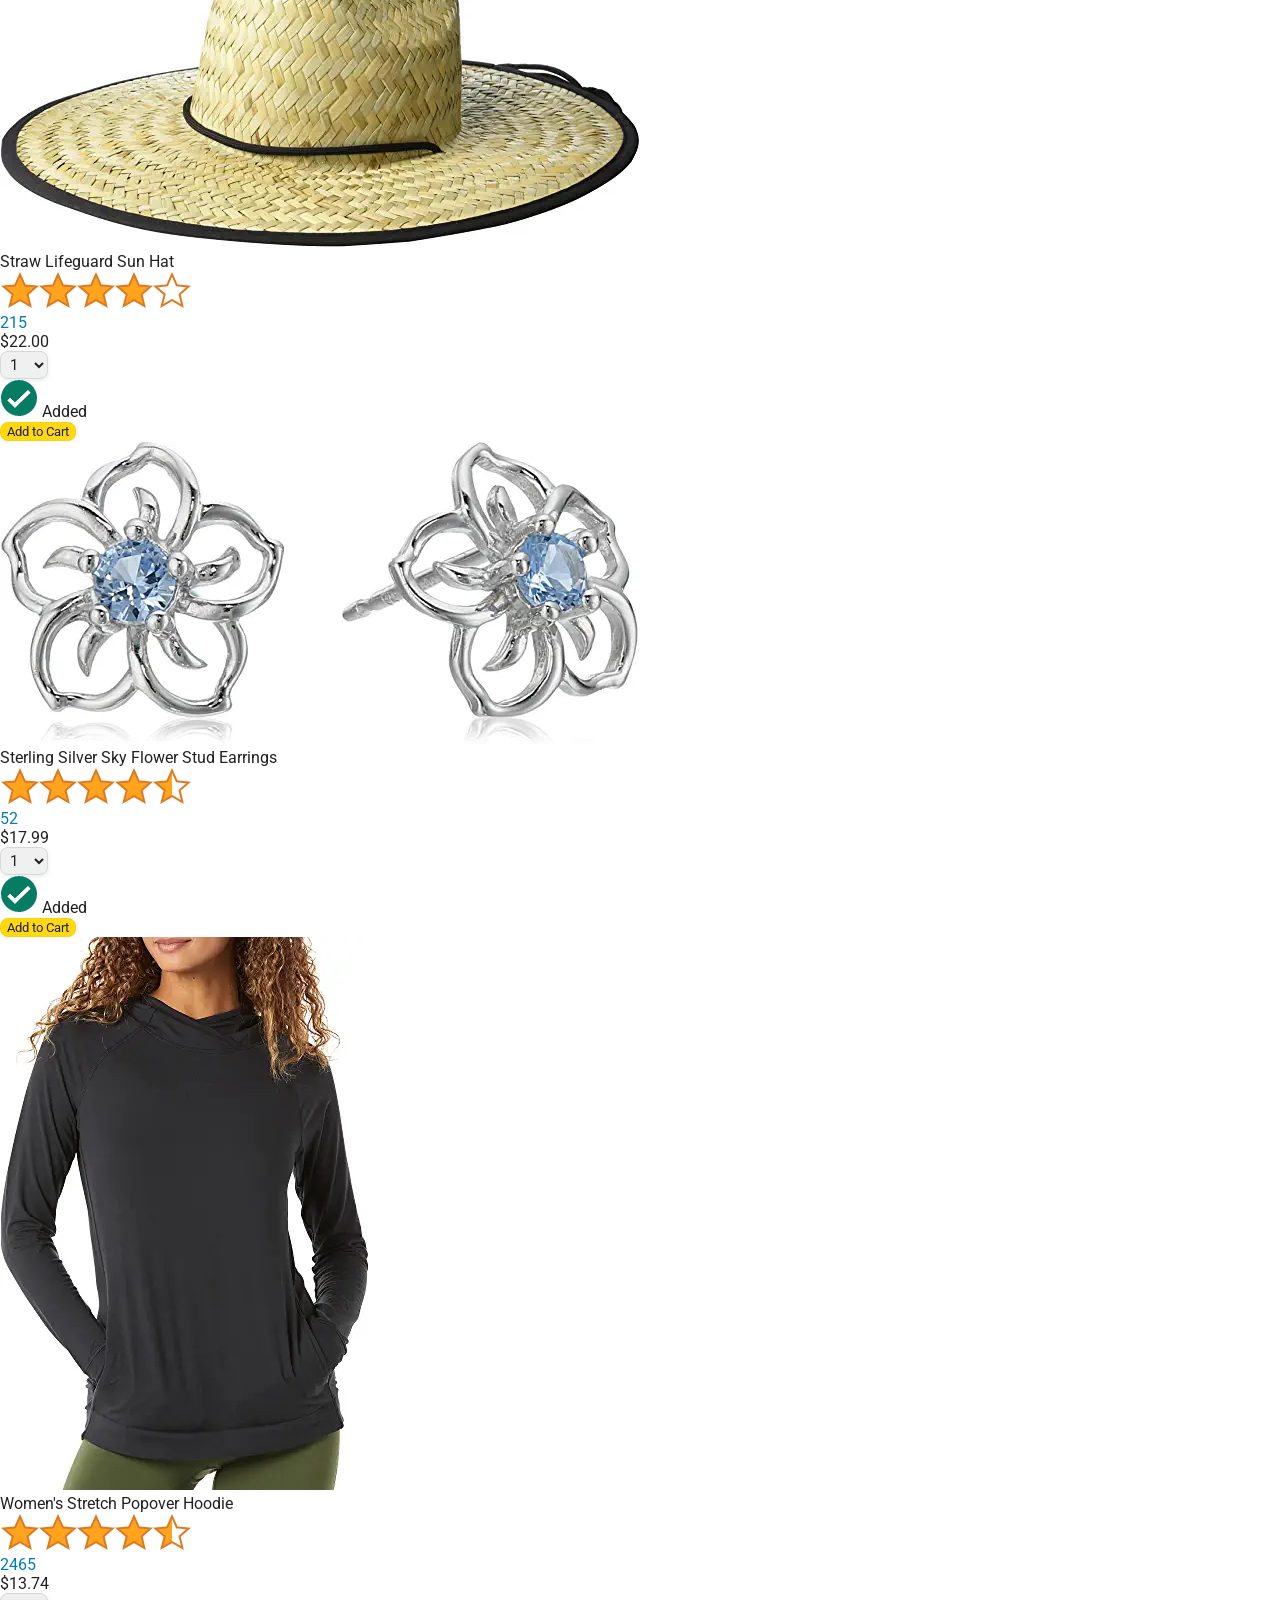
==== commit bd311663: "add module attribute with html" ====
--- a/amazon.html
+++ b/amazon.html
@@ -56,8 +56,8 @@
         
       </div>
     </div>
-    <script src="data/cart.js"></script>
+    <!-- <script src="data/cart.js"></script> -->
     <script src="data/products.js"></script>
-    <script src="scripts/amazon.js"></script>
+    <script type="module" src="scripts/amazon.js"></script>
   </body>
 </html>
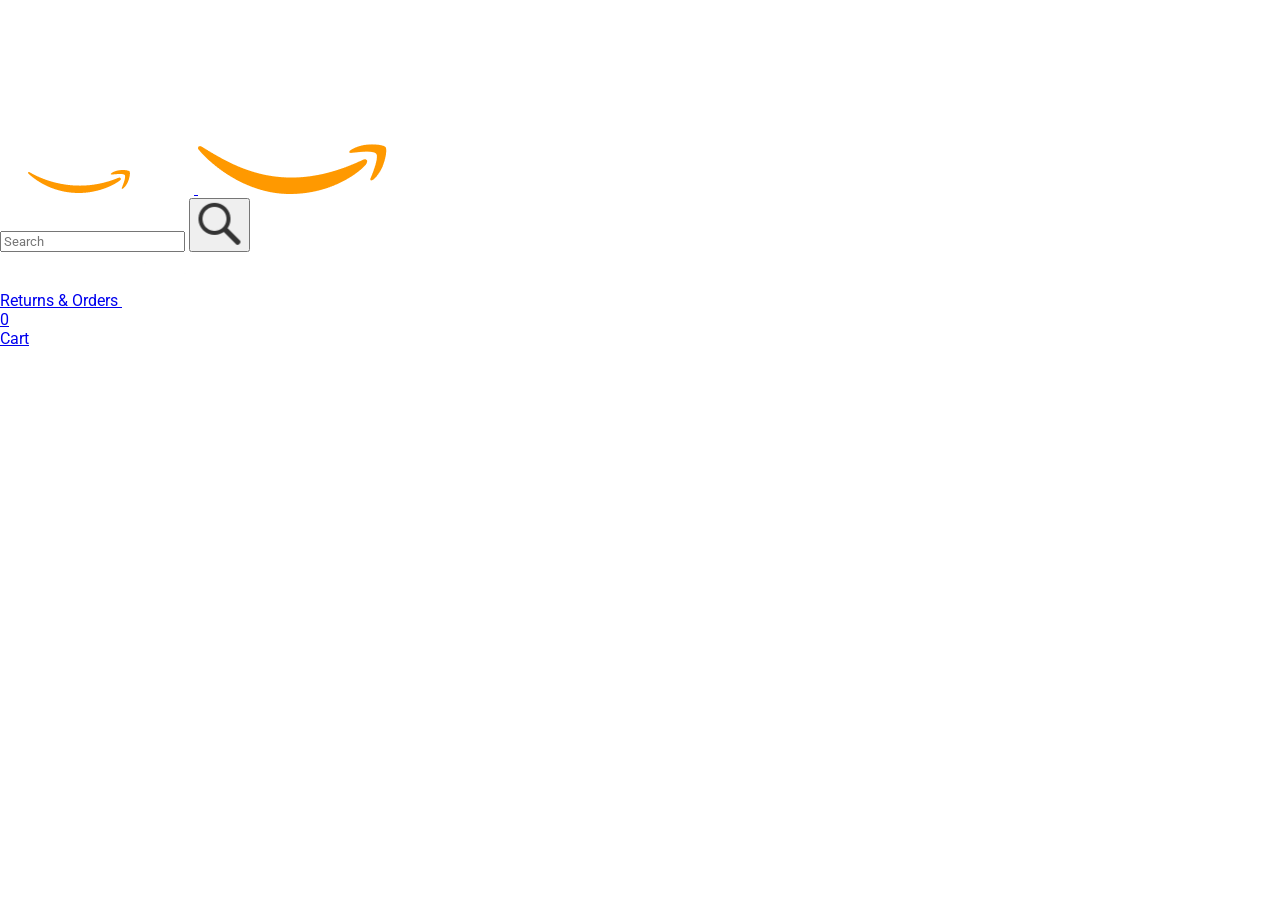
==== commit 450bdb5f: "import products.js" ====
--- a/amazon.html
+++ b/amazon.html
@@ -57,7 +57,7 @@
       </div>
     </div>
     <!-- <script src="data/cart.js"></script> -->
-    <script src="data/products.js"></script>
+    <!-- <script src="data/products.js"></script> -->
     <script type="module" src="scripts/amazon.js"></script>
   </body>
 </html>
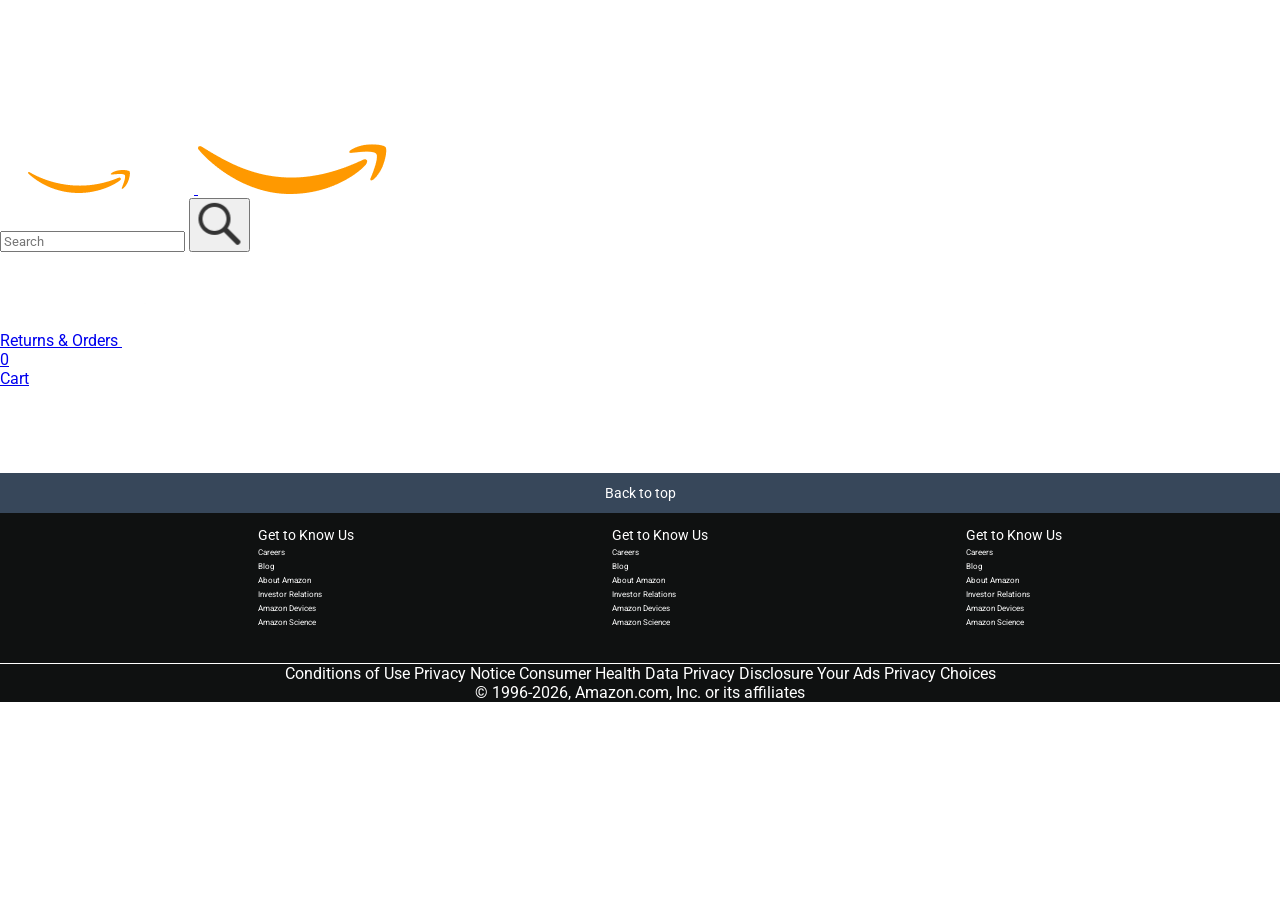
==== commit 96d0bea7: "Add the sign in page and styles" ====
--- a/amazon.html
+++ b/amazon.html
@@ -36,6 +36,12 @@
           <img class="search-icon" src="images/icons/search-icon.png">
         </button>
       </div>
+      <div class="sign-amazon">
+        <a class="Sign-in" href="signup.html">
+          <p class="sign-text1">Hello,sign in</p>
+          <p class="sign-text2">Account & Lists</p>
+        </a>
+      </div>
 
       <div class="amazon-header-right-section">
         <a class="orders-link header-link" href="orders.html">
@@ -56,6 +62,45 @@
         
       </div>
     </div>
+    <footer>
+      <div class="footer-panel1">Back to top</div>
+      <div class="footer-panel2">
+        <ul>
+          <p>Get to Know Us</p>
+          <a>Careers</a>
+          <a>Blog</a>
+          <a>About Amazon</a>
+          <a>Investor Relations</a>
+          <a>Amazon Devices</a>
+          <a>Amazon Science</a>
+        </ul>
+        <ul>
+          <p>Get to Know Us</p>
+          <a>Careers</a>
+          <a>Blog</a>
+          <a>About Amazon</a>
+          <a>Investor Relations</a>
+          <a>Amazon Devices</a>
+          <a>Amazon Science</a>
+        </ul>
+        <ul>
+          <p>Get to Know Us</p>
+          <a>Careers</a>
+          <a>Blog</a>
+          <a>About Amazon</a>
+          <a>Investor Relations</a>
+          <a>Amazon Devices</a>
+          <a>Amazon Science</a>
+        </ul>
+      </div>
+      <div class="footer-panel5">
+        <p>
+          Conditions of Use Privacy Notice Consumer Health Data Privacy
+          Disclosure Your Ads Privacy Choices
+        </p>
+        <a>© 1996-2026, Amazon.com, Inc. or its affiliates</a>
+      </div>
+    </footer>
     <!-- <script src="data/cart.js"></script> -->
     <!-- <script src="data/products.js"></script> -->
     <script type="module" src="scripts/amazon.js"></script>
--- a/styles/pages/amazon.css
+++ b/styles/pages/amazon.css
@@ -0,0 +1,207 @@
+.main {
+  margin-top: 60px;
+}
+
+.products-grid {
+  display: grid;
+
+  /* - In CSS Grid, 1fr means a column will take up the
+       remaining space in the grid.
+     - If we write 1fr 1fr ... 1fr; 8 times, this will
+       divide the grid into 8 columns, each taking up an
+       equal amount of the space.
+     - repeat(8, 1fr); is a shortcut for repeating "1fr"
+       8 times (instead of typing out "1fr" 8 times).
+       repeat(...) is a special property that works with
+       display: grid; */
+  grid-template-columns: repeat(8, 1fr);
+}
+
+/* @media is used to create responsive design (making the
+   website look good on any screen size). This @media
+   means when the screen width is 2000px or less, we
+   will divide the grid into 7 columns instead of 8. */
+@media (max-width: 2000px) {
+  .products-grid {
+    grid-template-columns: repeat(7, 1fr);
+  }
+}
+
+/* This @media means when the screen width is 1600px or
+   less, we will divide the grid into 6 columns. */
+@media (max-width: 1600px) {
+  .products-grid {
+    grid-template-columns: repeat(6, 1fr);
+  }
+}
+
+@media (max-width: 1300px) {
+  .products-grid {
+    grid-template-columns: repeat(5, 1fr);
+  }
+}
+
+@media (max-width: 1000px) {
+  .products-grid {
+    grid-template-columns: repeat(4, 1fr);
+  }
+}
+
+@media (max-width: 800px) {
+  .products-grid {
+    grid-template-columns: repeat(3, 1fr);
+  }
+}
+
+@media (max-width: 575px) {
+  .products-grid {
+    grid-template-columns: repeat(2, 1fr);
+  }
+}
+
+@media (max-width: 450px) {
+  .products-grid {
+    grid-template-columns: 1fr;
+  }
+}
+.Sign-in{
+  text-decoration: none;
+}
+.sign-amazon{
+    height: 40px;
+}
+.sign-amazon:hover{
+  border: 1px solid #ffffff;
+}
+.sign-text1{
+  padding: 6px 5px 0 5px;
+  color: #ffffff;
+  font-size: 12px;
+}
+.sign-text2{
+  padding: 0 1px 3px 2px;
+  color: #ffffff;
+  font-size: 14px;
+}
+
+.product-container {
+  padding-top: 40px;
+  padding-bottom: 25px;
+  padding-left: 25px;
+  padding-right: 25px;
+
+  border-right: 1px solid rgb(231, 231, 231);
+  border-bottom: 1px solid rgb(231, 231, 231);
+
+  display: flex;
+  flex-direction: column;
+}
+
+.product-image-container {
+  display: flex;
+  justify-content: center;
+  align-items: center;
+
+  height: 180px;
+  margin-bottom: 20px;
+}
+
+.product-image {
+  /* Images will overflow their container by default. To
+    prevent this, we set max-width and max-height to 100%
+    so they stay inside their container. */
+  max-width: 100%;
+  max-height: 100%;
+}
+
+.product-name {
+  height: 40px;
+  margin-bottom: 5px;
+}
+
+.product-rating-container {
+  display: flex;
+  align-items: center;
+  margin-bottom: 10px;
+}
+
+.product-rating-stars {
+  width: 100px;
+  margin-right: 6px;
+}
+
+.product-rating-count {
+  color: rgb(1, 124, 182);
+  cursor: pointer;
+  margin-top: 3px;
+}
+
+.product-price {
+  font-weight: 700;
+  margin-bottom: 10px;
+}
+
+.product-quantity-container {
+  margin-bottom: 17px;
+}
+
+.product-spacer {
+  flex: 1;
+}
+
+.added-to-cart {
+  color: rgb(6, 125, 98);
+  font-size: 16px;
+
+  display: flex;
+  align-items: center;
+  margin-bottom: 8px;
+
+  /* At first, the "Added to cart" message will
+     be invisible. Use JavaScript to change the
+     opacity and make it visible. */
+  opacity: 0;
+}
+
+.added-to-cart img {
+  height: 20px;
+  margin-right: 5px;
+}
+
+.add-to-cart-button {
+  width: 100%;
+  padding: 8px;
+  border-radius: 50px;
+}
+footer{
+    margin-top: 25px;
+}
+.footer-panel1{
+    height: 40px;
+    color: #ffffff;
+    background-color: #37475A;
+    display: flex;
+    justify-content: center;
+    align-items: center;
+    font-size: 0.85rem;
+
+}
+.footer-panel2 a{
+    display: block;
+    font-size: 0.5rem;
+    margin-top: 5px;
+}
+.footer-panel2{
+    height: 150px;
+    background-color: #0f1111;
+    font-size: 0.85rem;
+    display: flex;
+    justify-content: space-evenly;
+    color: white;
+    border-bottom: 0.86px solid white;
+}
+.footer-panel5{
+    background-color: #0f1111;
+    color: white;
+    text-align: center;
+}
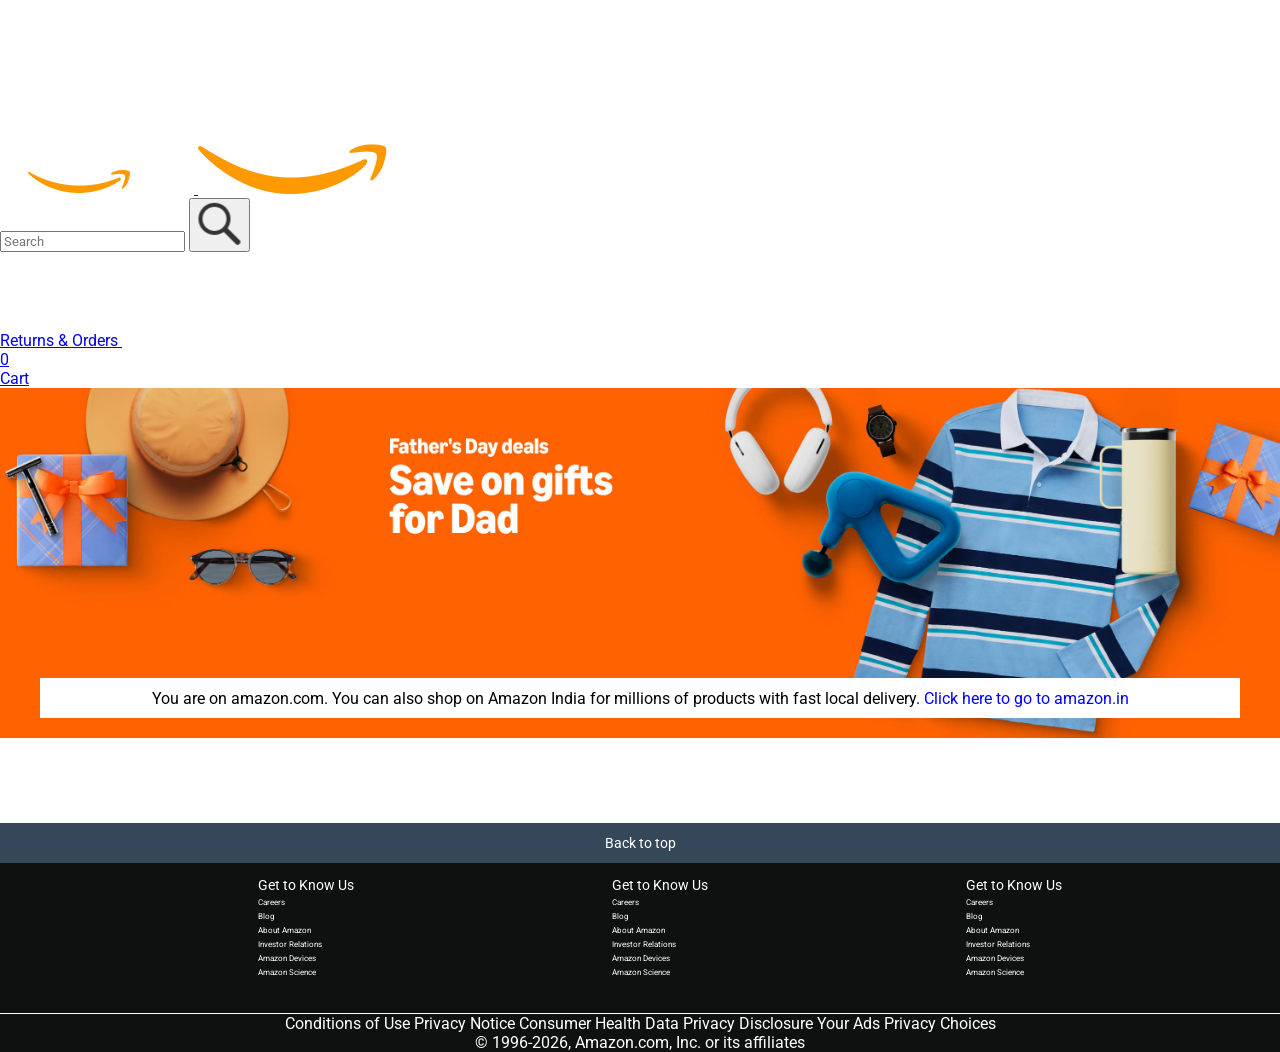
==== commit 91be60a8: "Add the hero image and footer" ====
--- a/amazon.html
+++ b/amazon.html
@@ -56,6 +56,15 @@
         </a>
       </div>
     </div>
+    <div class="navHero">
+      <div class="nav-herotext">
+        <p>
+          You are on amazon.com. You can also shop on Amazon India for millions
+          of products with fast local delivery.
+          <a>Click here to go to amazon.in</a>
+        </p>
+      </div>
+    </div>
     
     <div class="main">
       <div class="products-grid js-products-grid">
--- a/styles/pages/amazon.css
+++ b/styles/pages/amazon.css
@@ -21,27 +21,27 @@
    website look good on any screen size). This @media
    means when the screen width is 2000px or less, we
    will divide the grid into 7 columns instead of 8. */
-@media (max-width: 2000px) {
-  .products-grid {
-    grid-template-columns: repeat(7, 1fr);
+@media (max-width: 6800px) {
+  .products-grid {
+    grid-template-columns: repeat(4, 1fr);
   }
 }
 
 /* This @media means when the screen width is 1600px or
    less, we will divide the grid into 6 columns. */
-@media (max-width: 1600px) {
-  .products-grid {
-    grid-template-columns: repeat(6, 1fr);
-  }
-}
-
-@media (max-width: 1300px) {
-  .products-grid {
-    grid-template-columns: repeat(5, 1fr);
-  }
-}
-
-@media (max-width: 1000px) {
+@media (max-width: 6800px) {
+  .products-grid {
+    grid-template-columns: repeat(4, 1fr);
+  }
+}
+
+@media (max-width: 6800px) {
+  .products-grid {
+    grid-template-columns: repeat(4, 1fr);
+  }
+}
+
+@media (max-width: 6800px) {
   .products-grid {
     grid-template-columns: repeat(4, 1fr);
   }
@@ -72,6 +72,28 @@
 }
 .sign-amazon:hover{
   border: 1px solid #ffffff;
+}
+.navHero{
+    height: 350px;
+    width: 100%;
+    background-image: url("../../images/hero.jpg");
+    background-size: cover;
+    display: flex;
+    align-items: end;
+    justify-content: center;
+}
+.nav-herotext a{
+    color: blue;
+}
+.nav-herotext{
+    height: 40px;
+    width: 1200px;
+    background-color: white;
+    color: black;
+    display: flex;
+    align-items: center;
+    justify-content: center;
+    margin-bottom: 20px;
 }
 .sign-text1{
   padding: 6px 5px 0 5px;
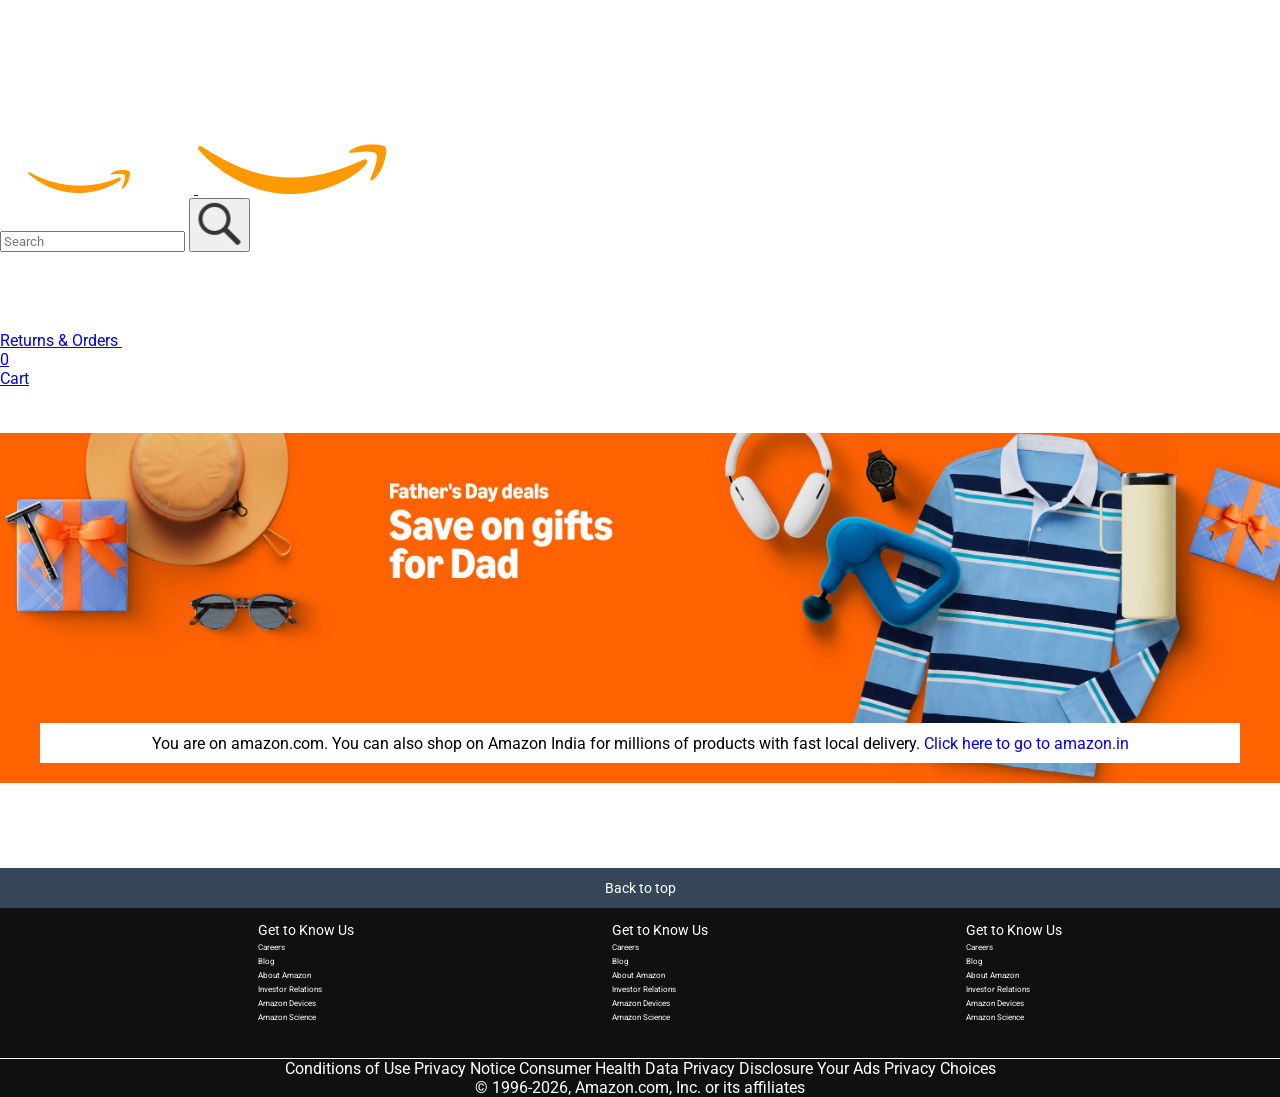
==== commit 585e094b: "generate html to cart summary" ====
--- a/amazon.html
+++ b/amazon.html
@@ -112,6 +112,7 @@
     </footer>
     <!-- <script src="data/cart.js"></script> -->
     <!-- <script src="data/products.js"></script> -->
+    <!-- <script src="scripts/checkout.js"></script> -->
     <script type="module" src="scripts/amazon.js"></script>
   </body>
 </html>
--- a/styles/pages/amazon.css
+++ b/styles/pages/amazon.css
@@ -76,6 +76,7 @@
 .navHero{
     height: 350px;
     width: 100%;
+    margin-top: 45px;
     background-image: url("../../images/hero.jpg");
     background-size: cover;
     display: flex;
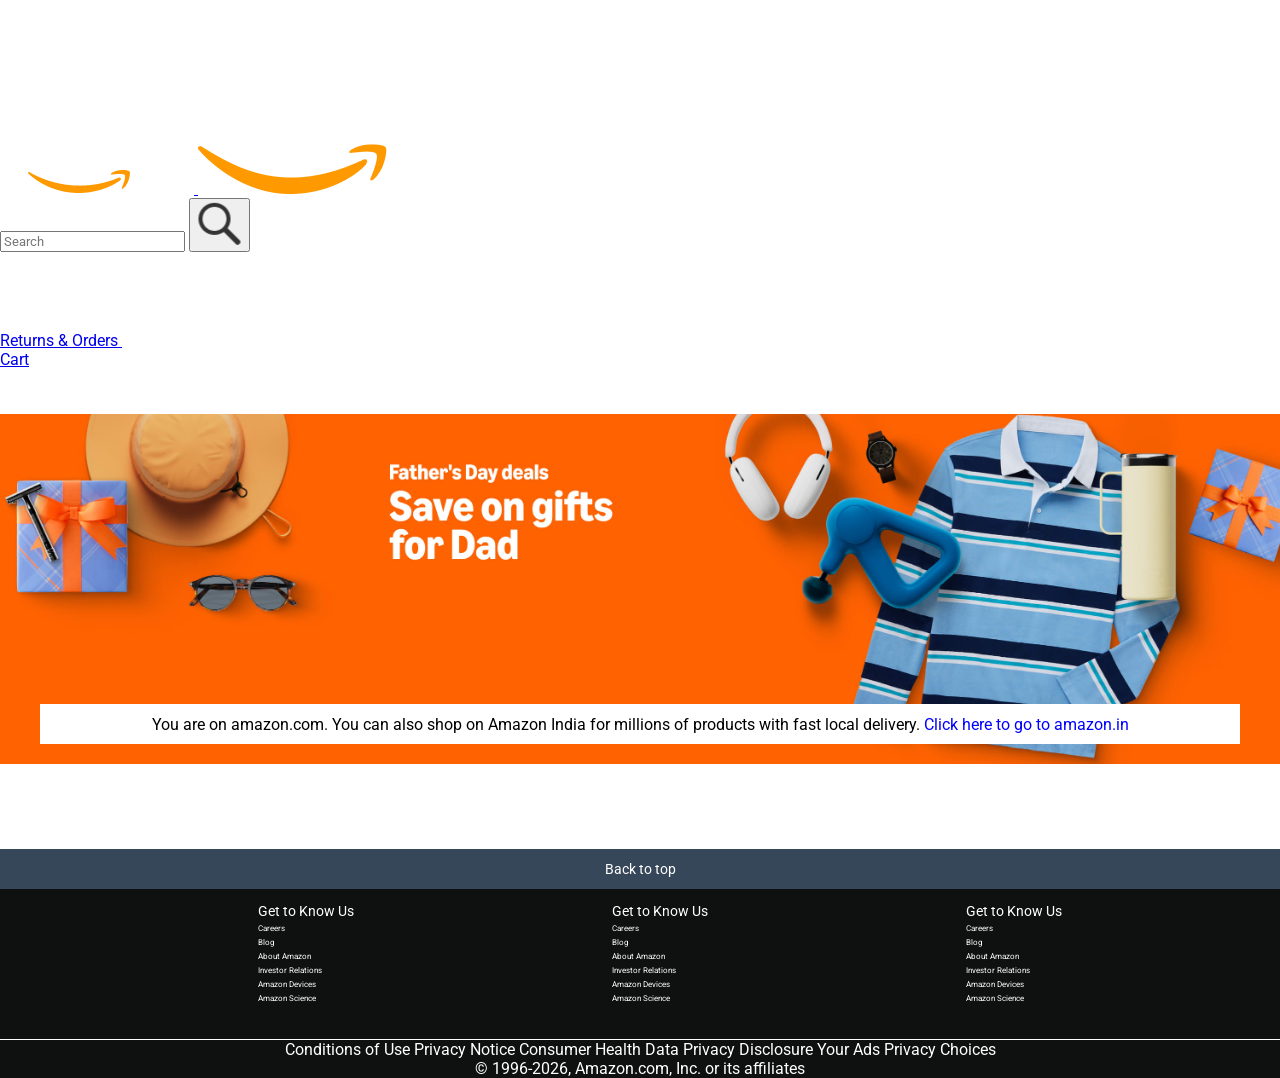
==== commit bd62743a: "interactive update button to add and decride the quantity" ====
--- a/amazon.html
+++ b/amazon.html
@@ -51,7 +51,7 @@
 
         <a class="cart-link header-link" href="checkout.html">
           <img class="cart-icon" src="images/icons/cart-icon.png">
-          <div class="cart-quantity js-cart-quantity">0</div>
+          <div class="cart-quantity js-cart-quantity"></div>
           <div class="cart-text">Cart</div>
         </a>
       </div>
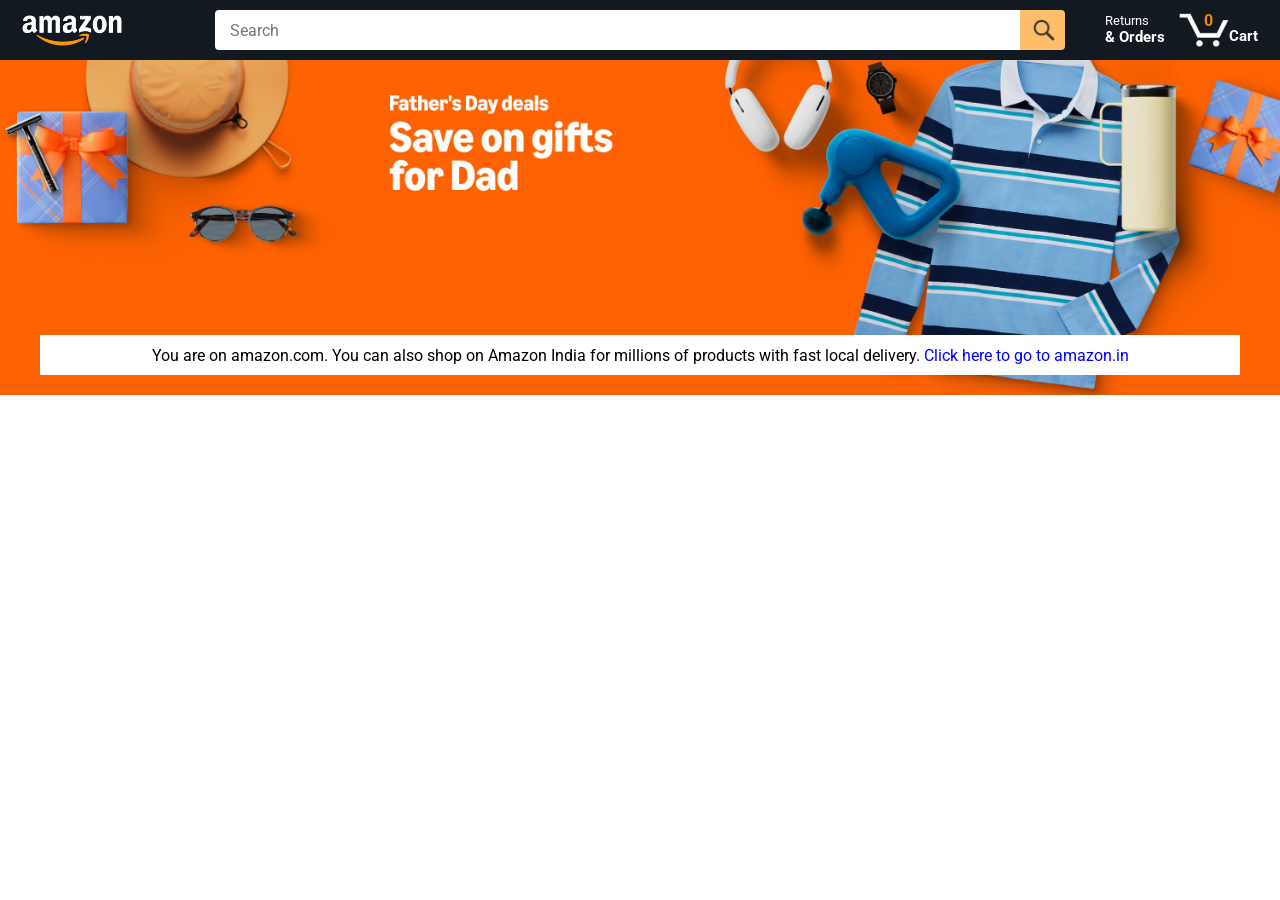
==== commit 7ecf1b4d: "make payment summary interactive" ====
--- a/amazon.html
+++ b/amazon.html
@@ -36,12 +36,6 @@
           <img class="search-icon" src="images/icons/search-icon.png">
         </button>
       </div>
-      <div class="sign-amazon">
-        <a class="Sign-in" href="signup.html">
-          <p class="sign-text1">Hello,sign in</p>
-          <p class="sign-text2">Account & Lists</p>
-        </a>
-      </div>
 
       <div class="amazon-header-right-section">
         <a class="orders-link header-link" href="orders.html">
@@ -51,7 +45,7 @@
 
         <a class="cart-link header-link" href="checkout.html">
           <img class="cart-icon" src="images/icons/cart-icon.png">
-          <div class="cart-quantity js-cart-quantity"></div>
+          <div class="cart-quantity js-cart-quantity">0</div>
           <div class="cart-text">Cart</div>
         </a>
       </div>
@@ -65,54 +59,13 @@
         </p>
       </div>
     </div>
-    
+
+
     <div class="main">
       <div class="products-grid js-products-grid">
-        
       </div>
     </div>
-    <footer>
-      <div class="footer-panel1">Back to top</div>
-      <div class="footer-panel2">
-        <ul>
-          <p>Get to Know Us</p>
-          <a>Careers</a>
-          <a>Blog</a>
-          <a>About Amazon</a>
-          <a>Investor Relations</a>
-          <a>Amazon Devices</a>
-          <a>Amazon Science</a>
-        </ul>
-        <ul>
-          <p>Get to Know Us</p>
-          <a>Careers</a>
-          <a>Blog</a>
-          <a>About Amazon</a>
-          <a>Investor Relations</a>
-          <a>Amazon Devices</a>
-          <a>Amazon Science</a>
-        </ul>
-        <ul>
-          <p>Get to Know Us</p>
-          <a>Careers</a>
-          <a>Blog</a>
-          <a>About Amazon</a>
-          <a>Investor Relations</a>
-          <a>Amazon Devices</a>
-          <a>Amazon Science</a>
-        </ul>
-      </div>
-      <div class="footer-panel5">
-        <p>
-          Conditions of Use Privacy Notice Consumer Health Data Privacy
-          Disclosure Your Ads Privacy Choices
-        </p>
-        <a>© 1996-2026, Amazon.com, Inc. or its affiliates</a>
-      </div>
-    </footer>
-    <!-- <script src="data/cart.js"></script> -->
-    <!-- <script src="data/products.js"></script> -->
-    <!-- <script src="scripts/checkout.js"></script> -->
+
     <script type="module" src="scripts/amazon.js"></script>
   </body>
-</html>
+</html>
--- a/styles/shared/amazon-header.css
+++ b/styles/shared/amazon-header.css
@@ -0,0 +1,166 @@
+.amazon-header {
+  background-color: rgb(19, 25, 33);
+  color: white;
+  padding-left: 15px;
+  padding-right: 15px;
+
+  display: flex;
+  align-items: center;
+  justify-content: space-between;
+
+  position: fixed;
+  top: 0;
+  left: 0;
+  right: 0;
+  height: 60px;
+}
+
+.amazon-header-left-section {
+  width: 180px;
+}
+
+@media (max-width: 800px) {
+  .amazon-header-left-section {
+    width: unset;
+  }
+}
+
+.header-link {
+  display: inline-block;
+  padding: 6px;
+  border-radius: 2px;
+  cursor: pointer;
+  text-decoration: none;
+  border: 1px solid rgba(0, 0, 0, 0);
+}
+@media(min-width:450px) {
+  .sign-amazon{
+    height: 10px;
+  }
+}
+.Sign-in{
+  text-decoration: none;
+}
+.sign-amazon{
+    height: 40px;
+}
+.sign-amazon:hover{
+  border: 1px solid #ffffff;
+}
+.header-link:hover {
+  border: 1px solid white;
+}
+
+.amazon-logo {
+  width: 100px;
+  margin-top: 5px;
+}
+
+.amazon-mobile-logo {
+  display: none;
+}
+
+@media (max-width: 575px) {
+  .amazon-logo {
+    display: none;
+  }
+
+  .amazon-mobile-logo {
+    display: block;
+    height: 35px;
+    margin-top: 5px;
+  }
+}
+
+.amazon-header-middle-section {
+  flex: 1;
+  max-width: 850px;
+  margin-left: 10px;
+  margin-right: 10px;
+  display: flex;
+}
+
+.search-bar {
+  flex: 1;
+  width: 0;
+  font-size: 16px;
+  height: 38px;
+  padding-left: 15px;
+  border: none;
+  border-top-left-radius: 4px;
+  border-bottom-left-radius: 4px;
+  border-top-right-radius: 0;
+  border-bottom-right-radius: 0;
+}
+@media (maxwidth:500px) {
+  .search-button{
+    display: none;
+  }
+}
+.search-button {
+  background-color: rgb(254, 189, 105);
+  border: none;
+  width: 45px;
+  height: 40px;
+  border-top-right-radius: 4px;
+  border-bottom-right-radius: 4px;
+  flex-shrink: 0;
+}
+
+.search-icon {
+  height: 22px;
+  margin-left: 2px;
+  margin-top: 3px;
+}
+
+.amazon-header-right-section {
+  width: 180px;
+  flex-shrink: 0;
+  display: flex;
+  justify-content: end;
+}
+
+.orders-link {
+  color: white;
+}
+
+.returns-text {
+  display: block;
+  font-size: 13px;
+}
+
+.orders-text {
+  display: block;
+  font-size: 15px;
+  font-weight: 700;
+}
+
+.cart-link {
+  color: white;
+  display: flex;
+  align-items: center;
+  position: relative;
+}
+
+.cart-icon {
+  width: 50px;
+}
+
+.cart-text {
+  margin-top: 12px;
+  font-size: 15px;
+  font-weight: 700;
+}
+
+.cart-quantity {
+  color: rgb(240, 136, 4);
+  font-size: 16px;
+  font-weight: 700;
+
+  position: absolute;
+  top: 4px;
+  left: 22px;
+  
+  width: 26px;
+  text-align: center;
+}
--- a/styles/pages/amazon.css
+++ b/styles/pages/amazon.css
@@ -64,15 +64,6 @@
     grid-template-columns: 1fr;
   }
 }
-.Sign-in{
-  text-decoration: none;
-}
-.sign-amazon{
-    height: 40px;
-}
-.sign-amazon:hover{
-  border: 1px solid #ffffff;
-}
 .navHero{
     height: 350px;
     width: 100%;
